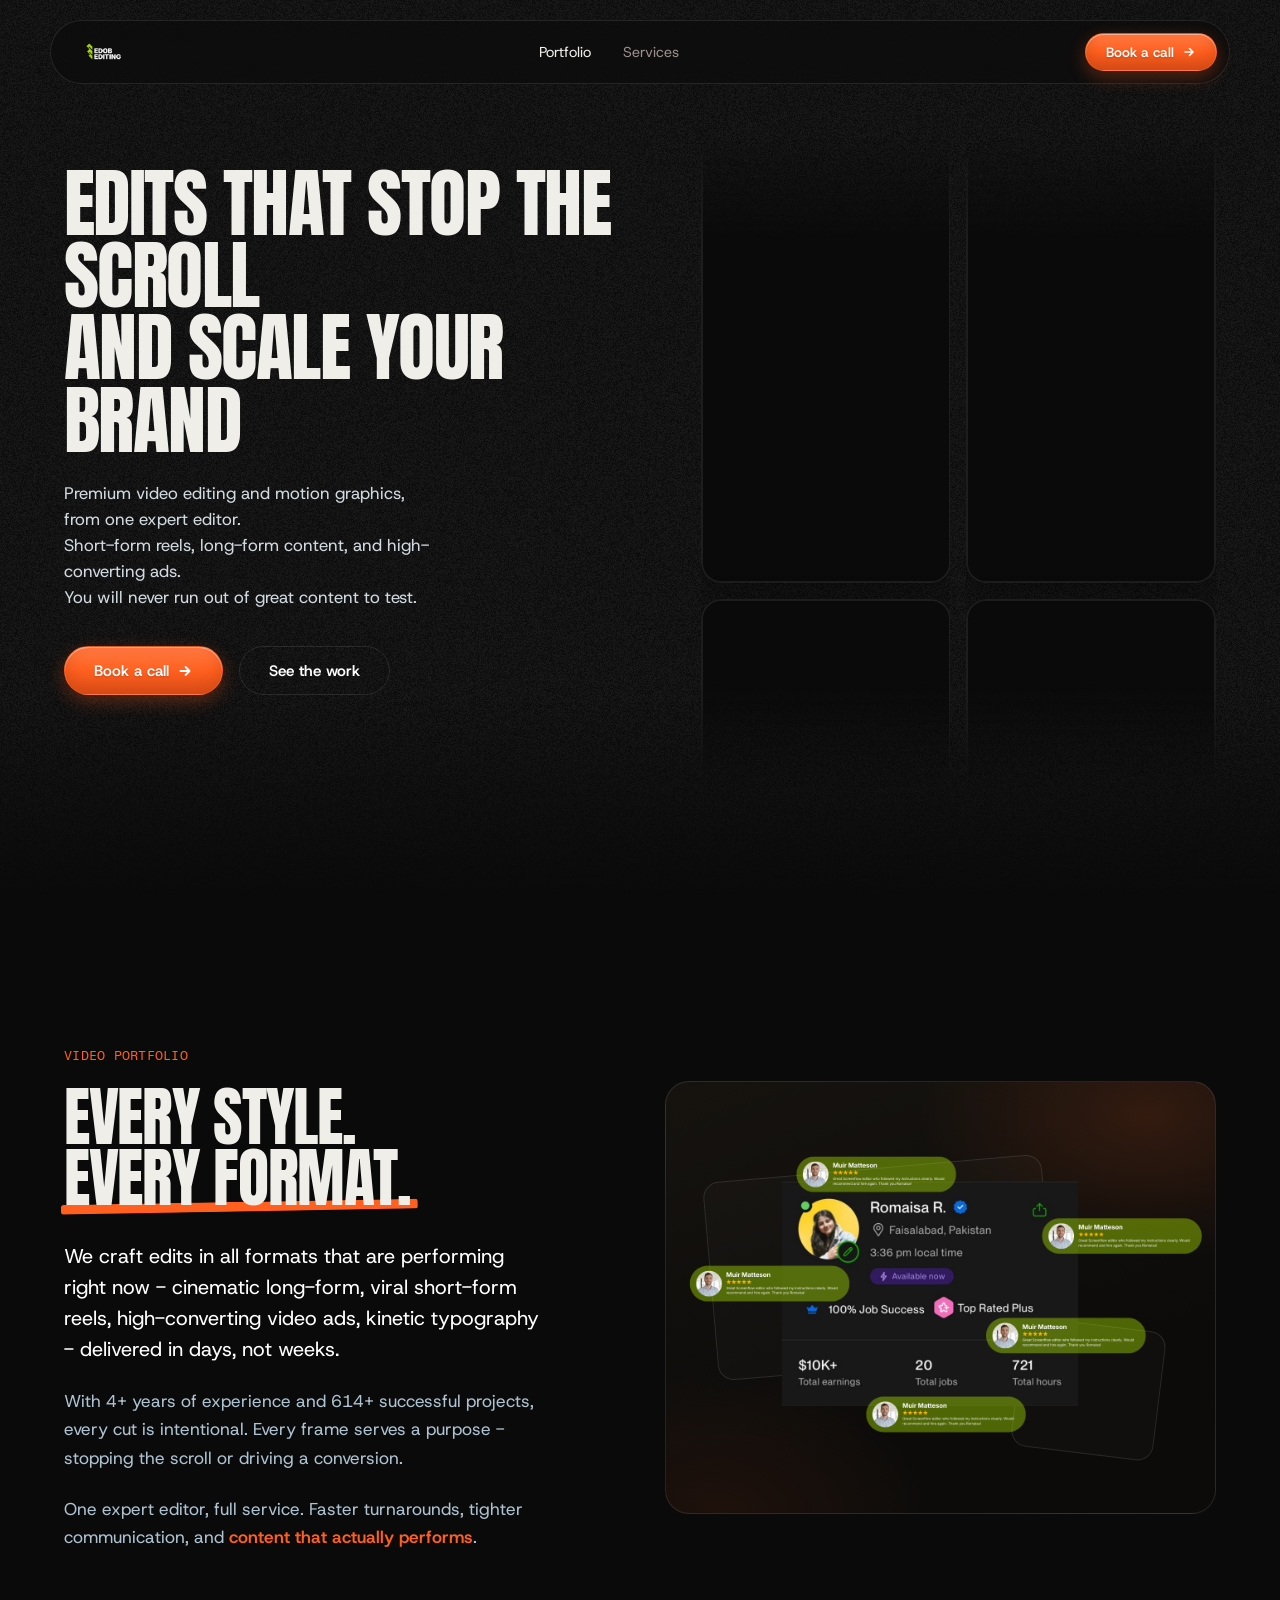
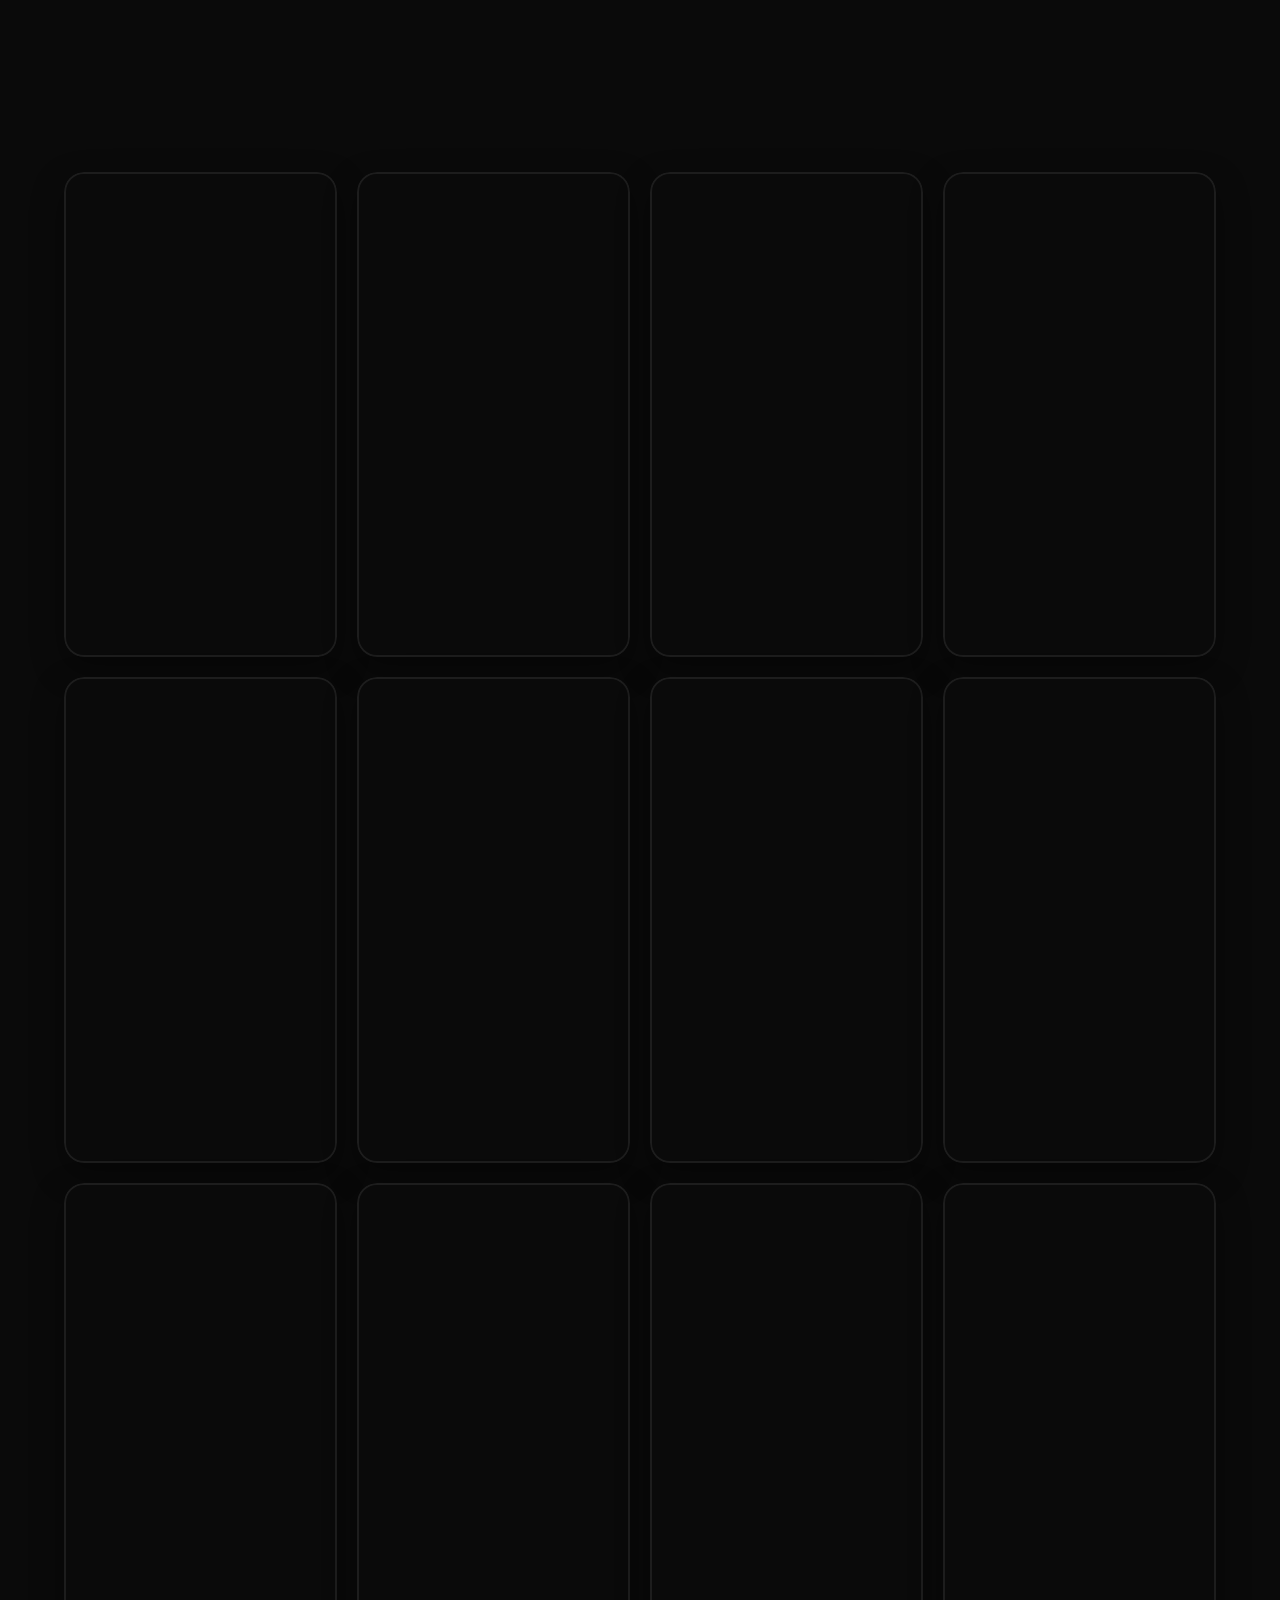
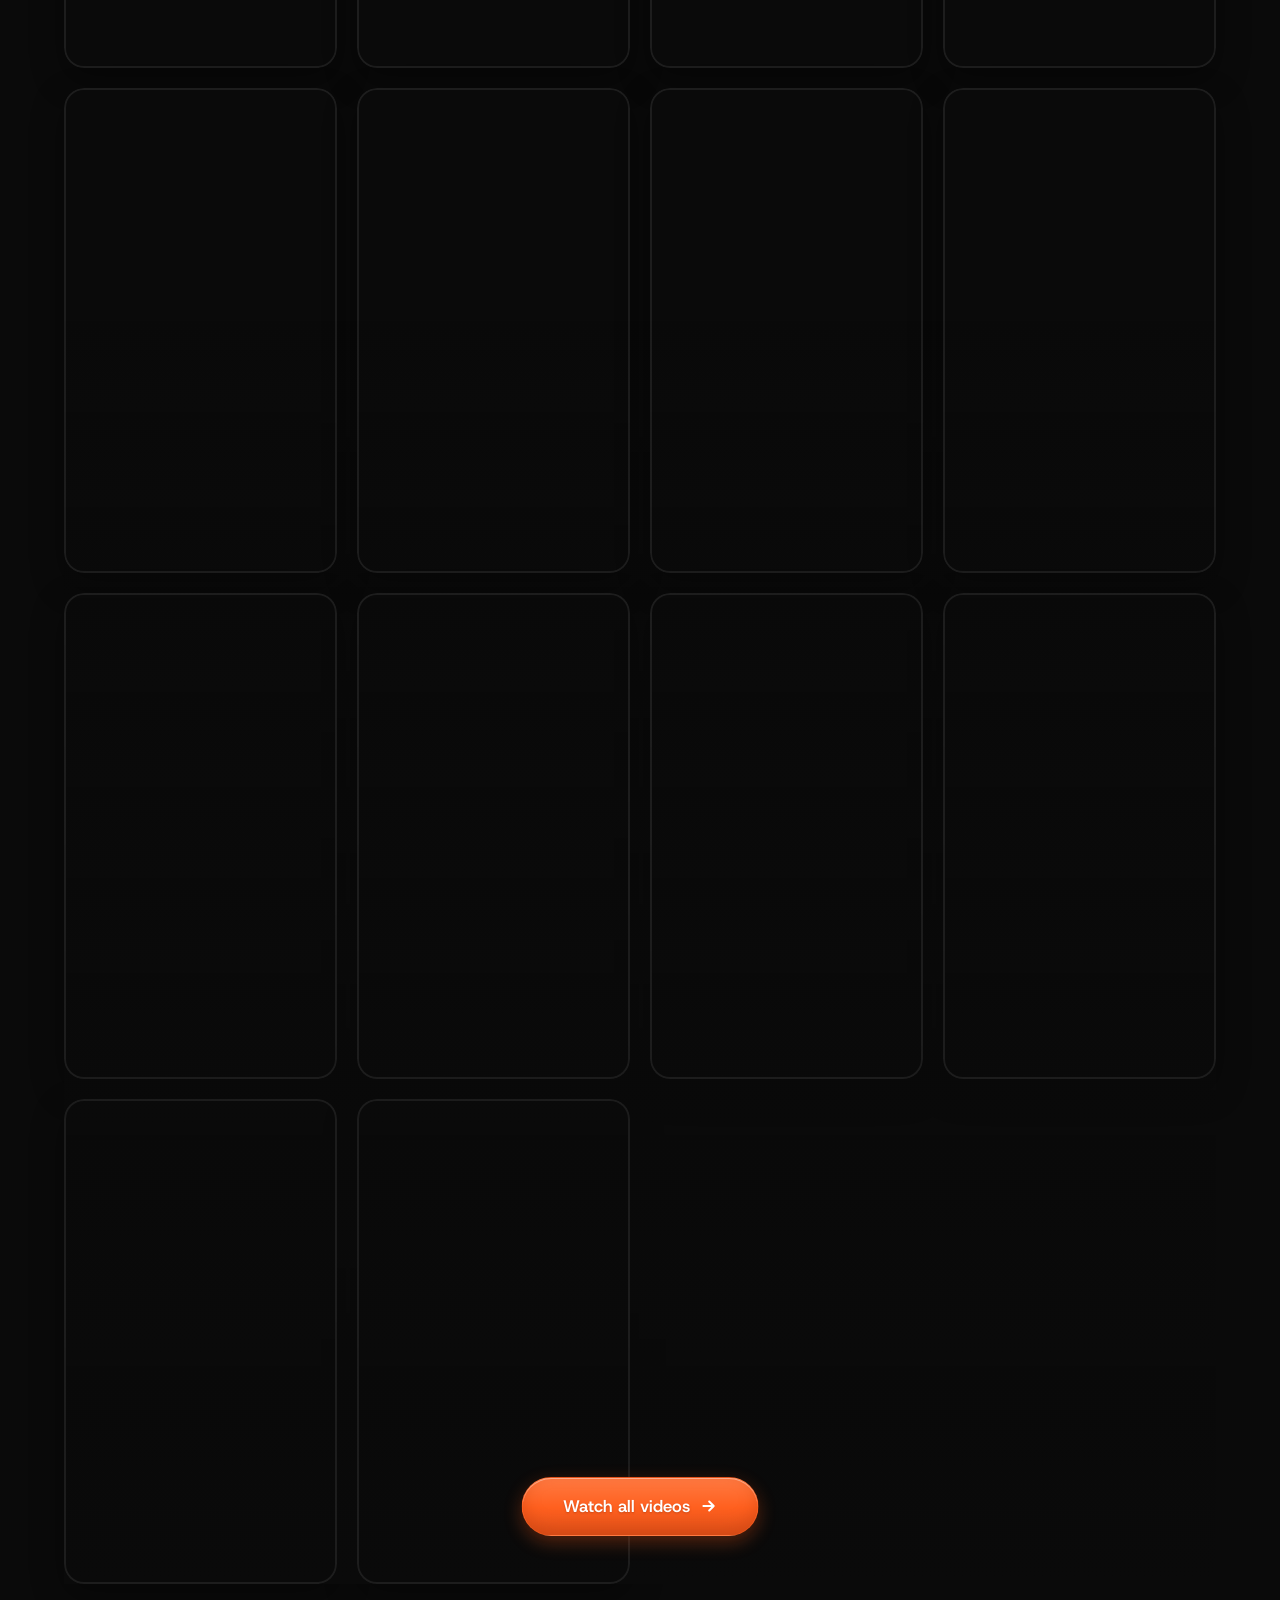
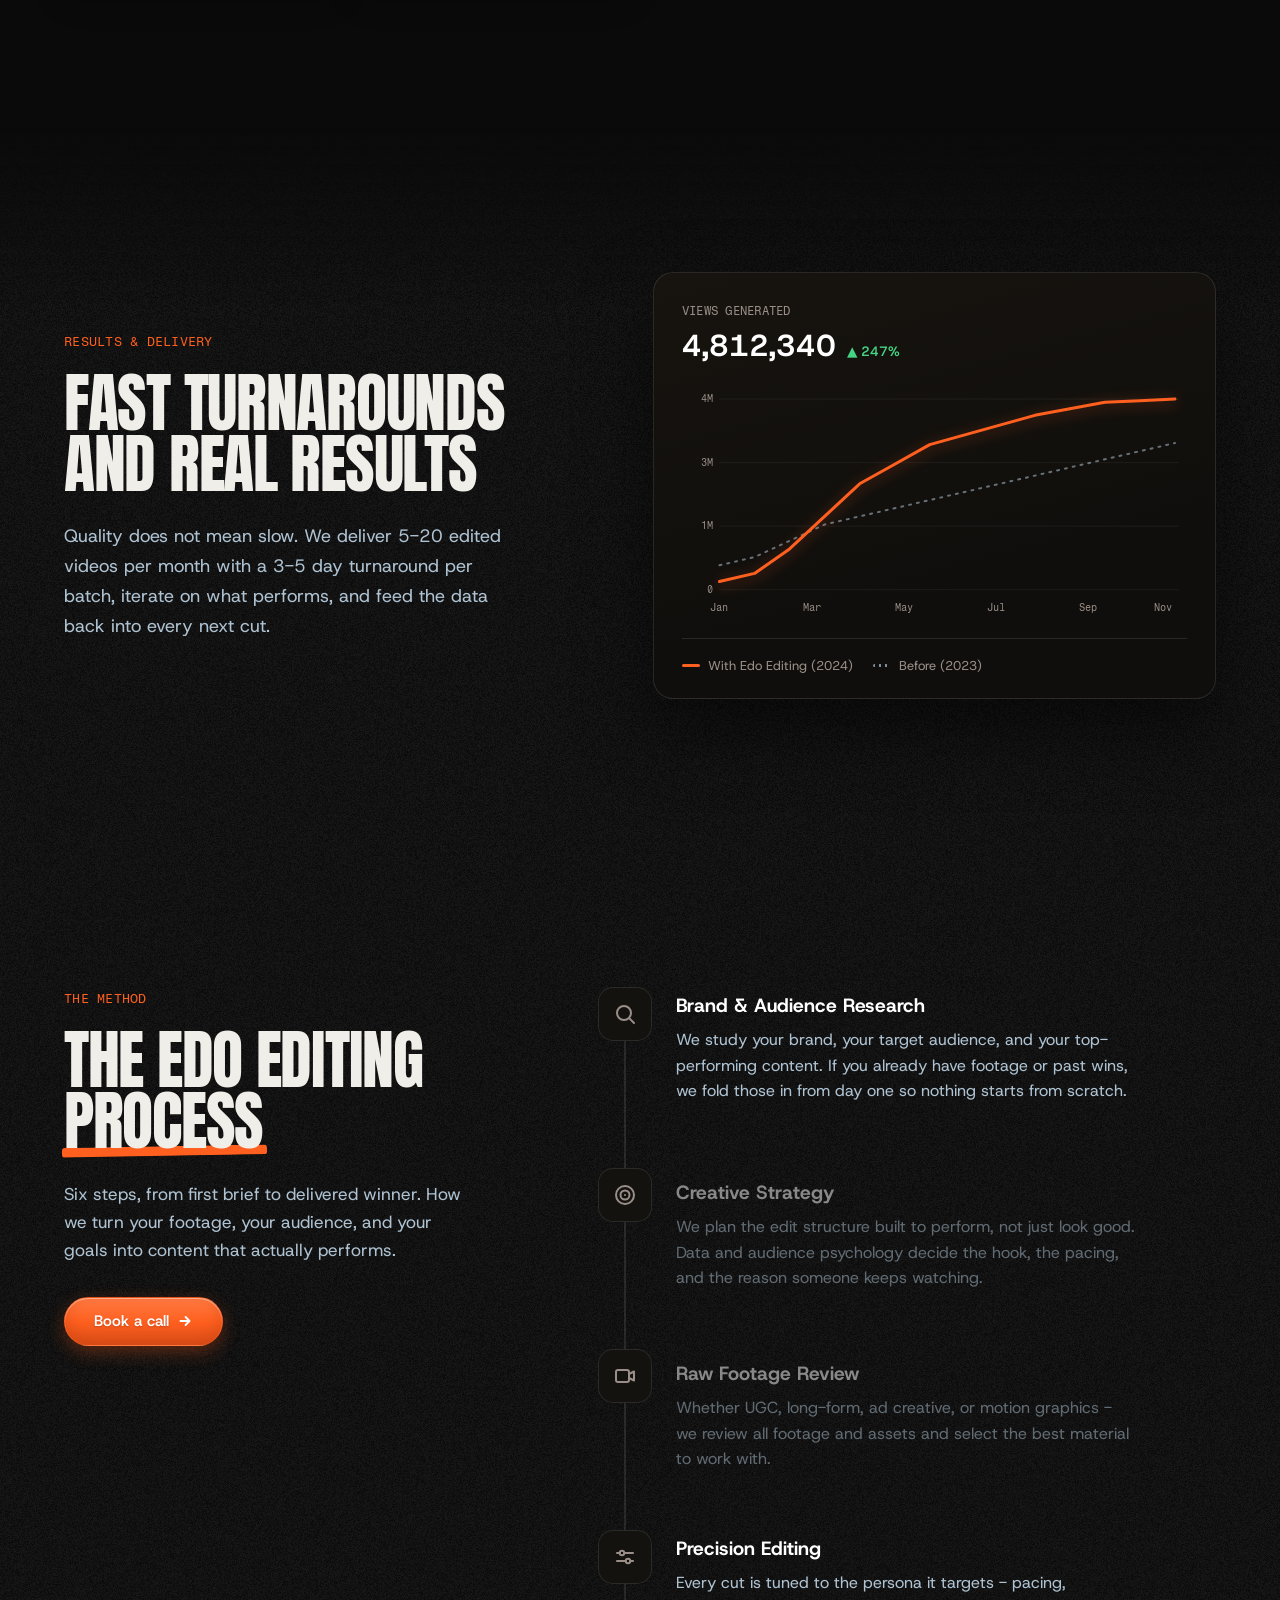
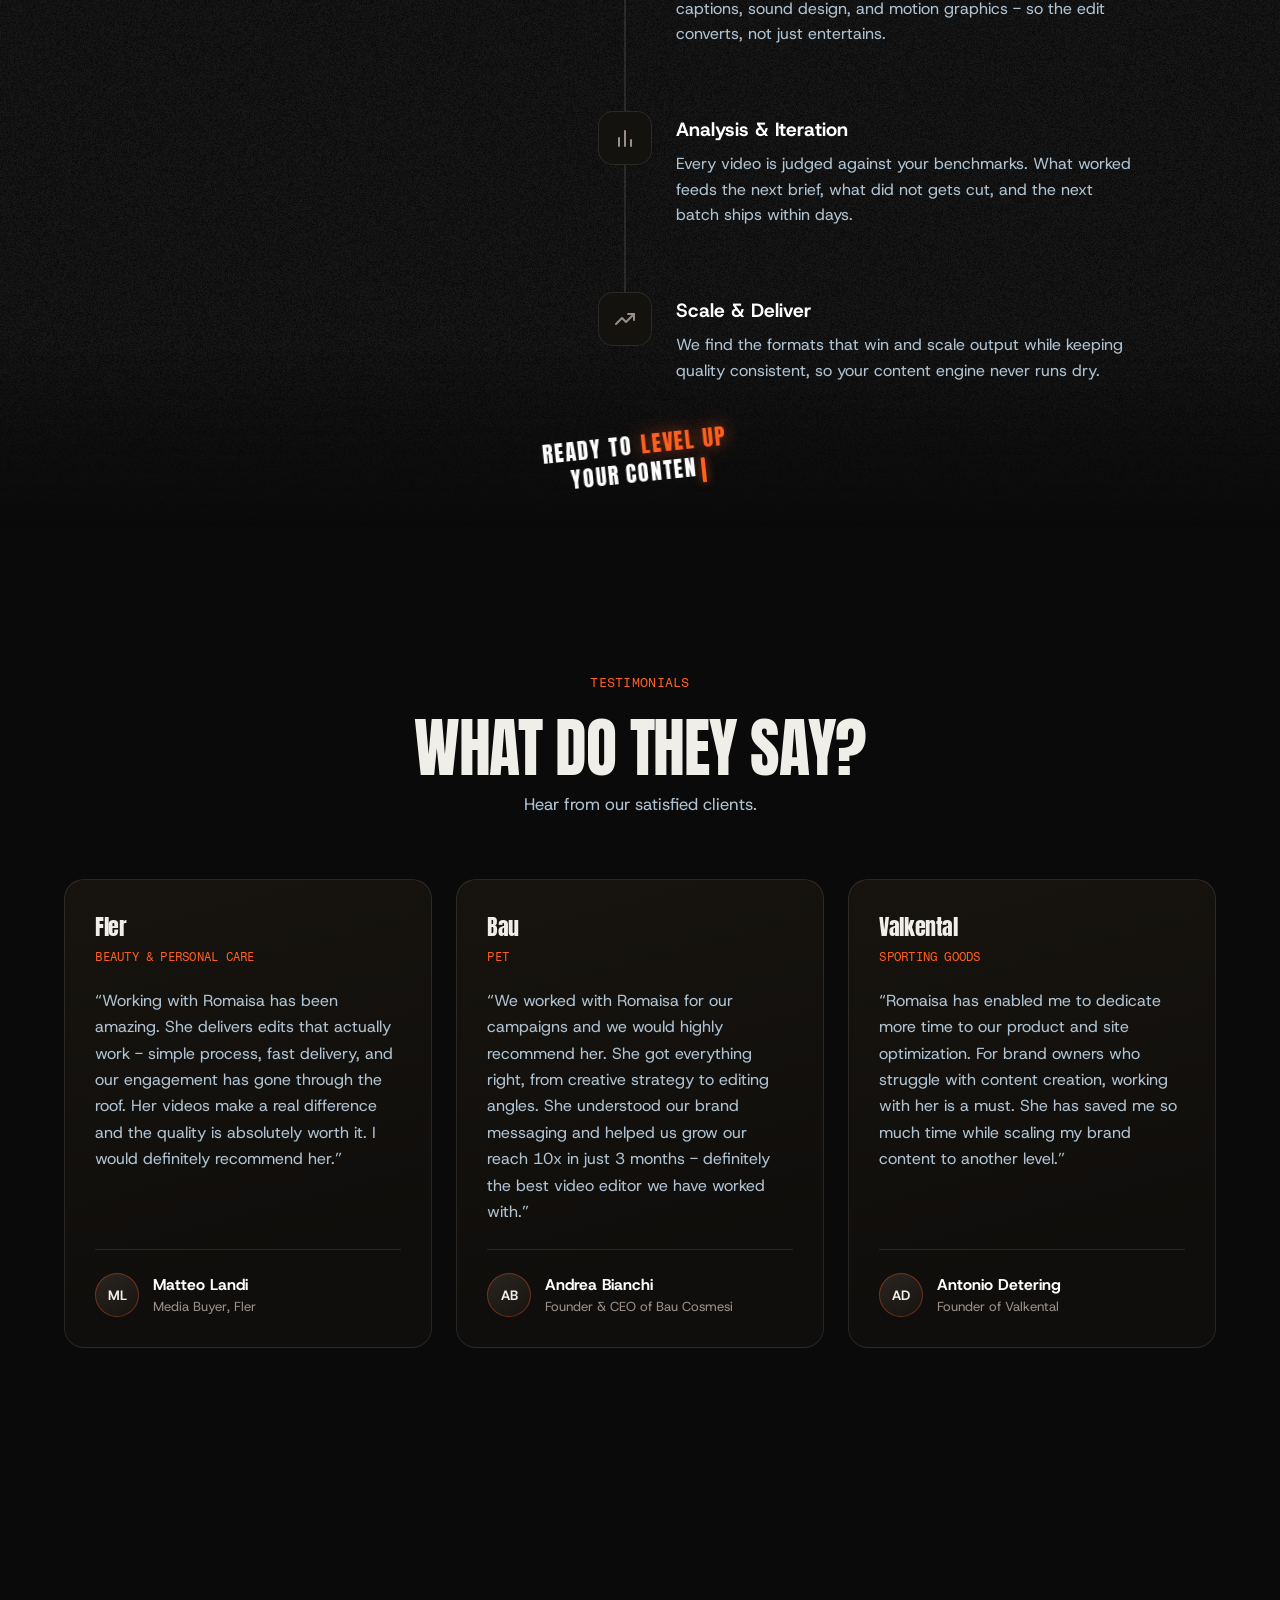
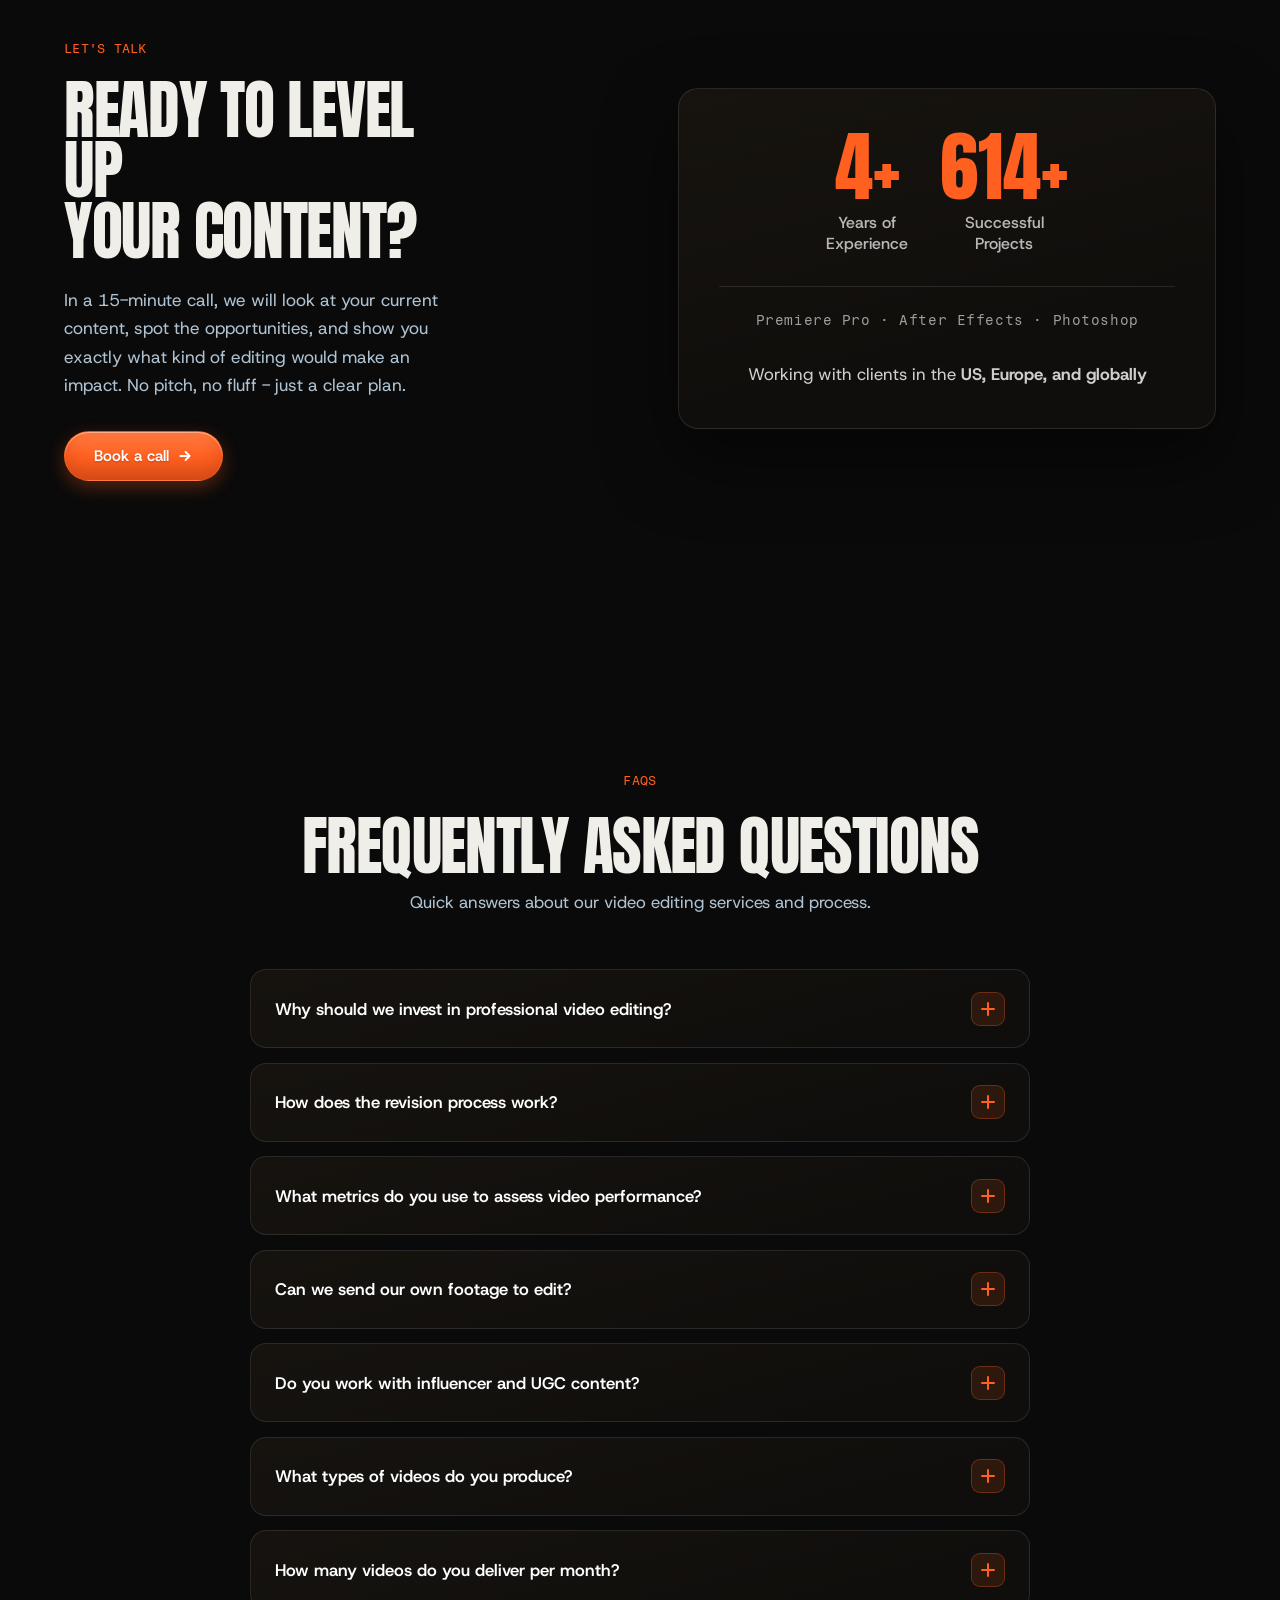
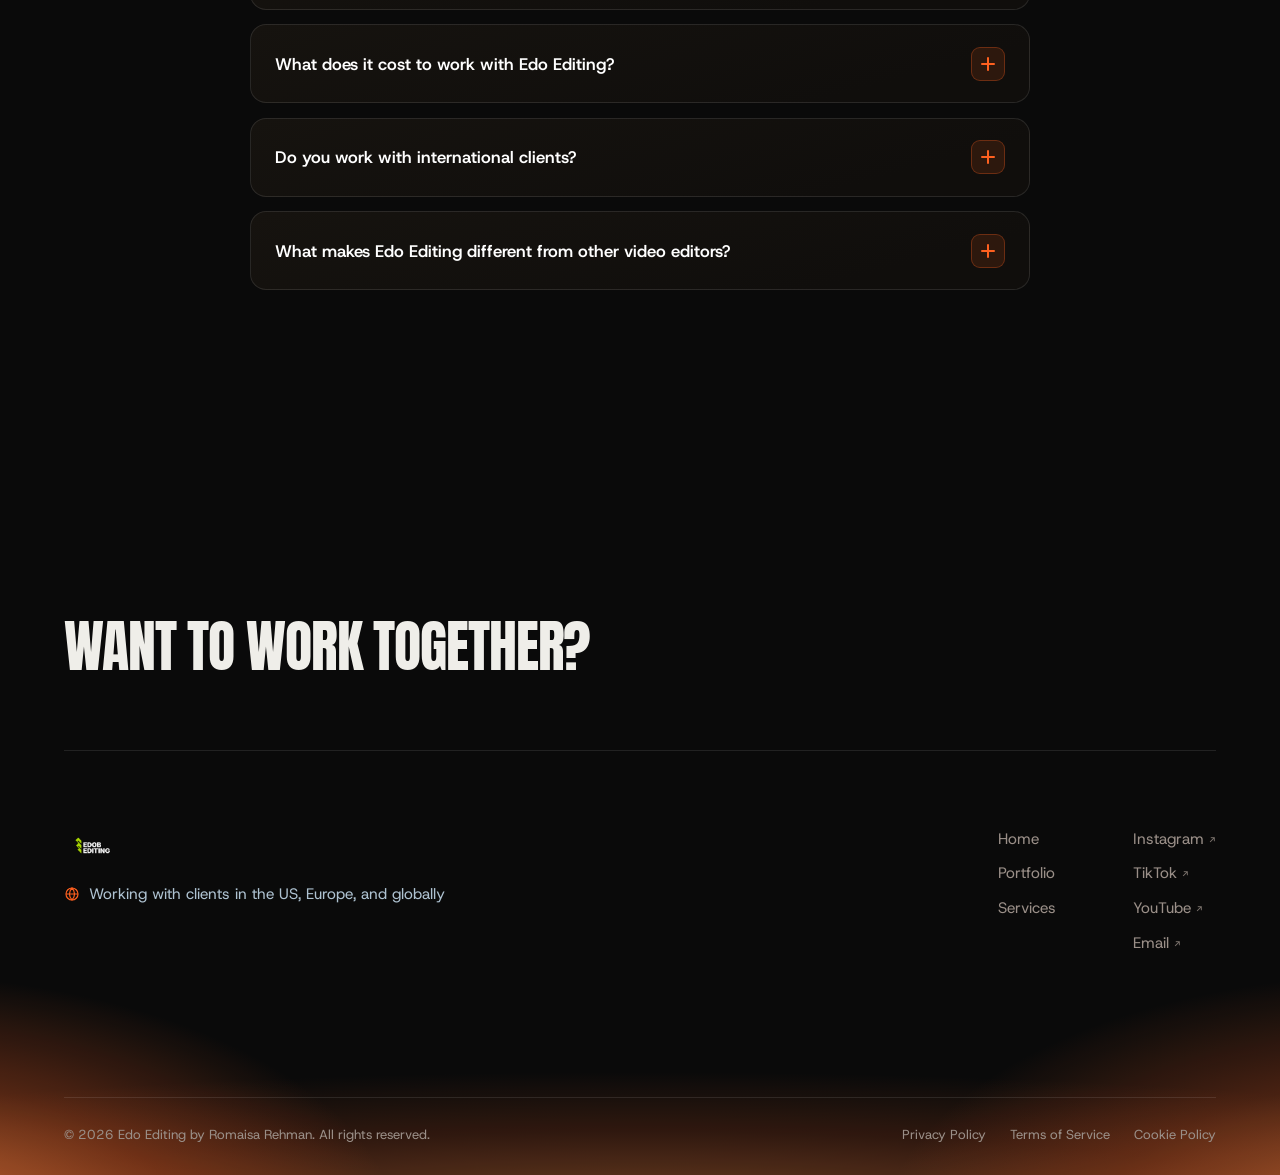
==== index.html @ af0cc386 "Initial commit: Edo Editing portfolio website and assets Add complete portfolio website for Edo Edit" ====
<!doctype html>
<html lang="en">

<head>
  <meta charset="UTF-8" />
  <meta name="viewport" content="width=device-width, initial-scale=1.0" />
  <title>Edo Editing - Video Editing and Motion Graphics by Romaisa Rehman</title>
  <meta name="description"
    content="Premium video editing and motion graphics by Romaisa Rehman. Short-form reels, long-form content, high-converting video ads - fast turnarounds, professional results." />
  <meta property="og:title" content="Edo Editing - Video Editing and Motion Graphics" />
  <meta property="og:description"
    content="Premium video editing and motion graphics. Fast turnarounds, professional results by Romaisa Rehman." />

  <link rel="icon" href="img/favicon.png" type="image/png" />
  <link rel="preconnect" href="https://fonts.googleapis.com" />
  <link rel="preconnect" href="https://fonts.gstatic.com" crossorigin />
  <link
    href="https://fonts.googleapis.com/css2?family=Anton&family=Fragment+Mono&family=Host+Grotesk:wght@300..800&display=swap"
    rel="stylesheet" />

  <script type="module" crossorigin src="assets/main.js"></script>
  <link rel="stylesheet" crossorigin href="assets/style.css" />
</head>

<body>
  <!-- Preloader -->
  <div id="loader" aria-hidden="true">
    <picture>
      <source type="image/webp" srcset="preloader-animation.webp" />
      <img class="loader__video" src="preloader-animation.gif" alt="" aria-hidden="true" />
    </picture>
    <div class="loader__bottom">
      <span class="loader__pct" id="loader-pct">0%</span>
      <div class="loader__bar">
        <div class="loader__bar-fill" id="loader-bar"></div>
      </div>
    </div>
  </div>

  <script>
    (function () {
      var l = document.getElementById("loader"),
        b = document.getElementById("loader-bar"),
        p = document.getElementById("loader-pct");
      if (!l || !b) return;
      document.documentElement.style.overflow = "hidden";
      var t0 = performance.now(),
        DUR = 3967,
        finished = false,
        secondLoop = false,
        ready = { dom: false, load: false, fonts: false },
        shown = 0;

      document.addEventListener("DOMContentLoaded", function () {
        ready.dom = true;
        window.dispatchEvent(new Event("dunk:preload"));
      });
      window.addEventListener("load", function () {
        ready.load = true;
      });
      if (document.fonts && document.fonts.ready) {
        document.fonts.ready.then(function () {
          ready.fonts = true;
        });
      }

      function allReady() {
        return ready.dom && ready.load && ready.fonts;
      }

      function frame(now) {
        if (finished) return;
        var el = now - t0,
          target = !secondLoop
            ? Math.min(el / DUR, 1) * 70
            : 70 + Math.min((el - DUR) / DUR, 1) * 30;
        if (target > shown) shown = target;
        b.style.width = shown + "%";
        p.textContent = Math.round(shown) + "%";
        if (!secondLoop && el >= DUR) {
          if (allReady()) {
            finish();
            return;
          }
          secondLoop = true;
        } else if (secondLoop && el >= DUR * 2) {
          finish();
          return;
        }
        requestAnimationFrame(frame);
      }

      requestAnimationFrame(frame);
      setTimeout(finish, 10000);

      function finish() {
        if (finished) return;
        finished = true;
        b.style.transition = "width .25s ease";
        b.style.width = "100%";
        p.textContent = "100%";
        setTimeout(function () {
          l.classList.add("is-done");
          document.documentElement.style.overflow = "";
          window.__loaderDone = true;
          window.dispatchEvent(new Event("dunk:loader-done"));
          setTimeout(function () {
            l.remove();
          }, 600);
        }, 300);
      }
    })();
  </script>

  <!-- Navigation Header -->
  <header class="nav">
    <a href="#" class="nav__logo" aria-label="Edo Editing">
      <span class="nav__logo-anim" aria-hidden="true"></span>
      <img src="img/edob-logo.png" alt="Edo Editing - Video Editing by Romaisa Rehman" id="logo-fallback" />
    </a>
    <nav class="nav__links">
      <a href="#creative" class="nav__link nav__link--active">Portfolio</a>
      <a href="#testing" class="nav__link">Services</a>
    </nav>
    <a href="#book" class="btn btn--primary btn--sm">
      <span class="btn__label">Book a call</span>
      <svg class="btn__arrow" width="14" height="14" viewBox="0 0 14 14" fill="none" aria-hidden="true">
        <path d="M3 7h8M7.5 3.5 11 7l-3.5 3.5" stroke="currentColor" stroke-width="1.6" stroke-linecap="round"
          stroke-linejoin="round" />
      </svg>
    </a>
  </header>

  <main>
    <!-- Hero Section -->
    <section class="hero" id="hero">
      <div class="hero__content">
        <h1 class="hero__title">
          Edits That Stop the Scroll<br />
          and Scale Your Brand
        </h1>
        <p class="hero__subtitle">
          Premium video editing and motion graphics, from one expert editor.<br />
          Short-form reels, long-form content, and high-converting ads.<br />
          You will never run out of great content to test.
        </p>
        <div class="hero__actions">
          <a href="#book" class="btn btn--primary">
            <span class="btn__label">Book a call</span>
            <svg class="btn__arrow" width="16" height="16" viewBox="0 0 14 14" fill="none" aria-hidden="true">
              <path d="M3 7h8M7.5 3.5 11 7l-3.5 3.5" stroke="currentColor" stroke-width="1.6" stroke-linecap="round"
                stroke-linejoin="round" />
            </svg>
          </a>
          <a href="#reels" class="btn btn--ghost">See the work</a>
        </div>
        <div class="hero__joke" id="hero-joke">
          <svg class="hero__joke-arrow" viewBox="12.5 2 17 39" fill="none" aria-hidden="true">
            <path class="joke-arrow__curve" pathLength="1" d="M26 4C12 12 8 26 27 39" />
            <path class="joke-arrow__head" pathLength="1" d="M16 37.8 27 39 21.9 29.3" />
          </svg>
          <p class="hero__joke-text" id="hero-joke-text" aria-label="yes those are all real edits"></p>
        </div>
      </div>
      <div class="hero__reel" aria-hidden="true">
        <div class="reel-col reel-col--up">
          <div class="reel-track" id="track-up"></div>
        </div>
        <div class="reel-col reel-col--down">
          <div class="reel-track" id="track-down"></div>
        </div>
      </div>
    </section>

    <!-- Portfolio Section -->
    <section class="section stealth" id="creative">
      <div class="stealth__grid">
        <div class="stealth__text">
          <p class="eyebrow">Video Portfolio</p>
          <h2 class="section__title">
            Every style.<br />
            <span class="marker">Every format.</span>
          </h2>
          <div class="stealth__copy">
            <p class="stealth__lead">
              We craft edits in all formats that are performing right now - cinematic long-form,
              viral short-form reels, high-converting video ads, kinetic typography - delivered
              in days, not weeks.
            </p>
            <p>
              With 4+ years of experience and 614+ successful projects, every cut is intentional.
              Every frame serves a purpose - stopping the scroll or driving a conversion.
            </p>
            <p>
              One expert editor, full service. Faster turnarounds, tighter communication, and
              <span class="hl">content that actually performs</span>.
            </p>
          </div>
        </div>
        <div class="stealth__visual">
          <div class="stealth-stage">
            <span class="stealth-stage__ghost stealth-stage__ghost--wide"></span>
            <span class="stealth-stage__ghost stealth-stage__ghost--card"></span>
            <img src="img/hero-profile.png" alt="Romaisa Rehman - Video Editor and Motion Graphics Artist"
              class="stealth__profile-img" />
          </div>
        </div>
      </div>
    </section>

    <!-- Reels Showcase Grid -->
    <section class="section reels-section" id="reels">
      <div class="reels-stage">
        <div class="reels-grid" id="reels-grid"></div>
        <div class="reels-stage__fade"></div>
        <div class="reels-stage__cta">
          <a href="https://www.youtube.com/@edobediting" target="_blank" rel="noopener"
            class="btn btn--primary btn--lg">
            <span class="btn__label">Watch all videos</span>
            <svg class="btn__arrow" width="18" height="18" viewBox="0 0 14 14" fill="none" aria-hidden="true">
              <path d="M3 7h8M7.5 3.5 11 7l-3.5 3.5" stroke="currentColor" stroke-width="1.6" stroke-linecap="round"
                stroke-linejoin="round" />
            </svg>
          </a>
        </div>
      </div>
    </section>

    <!-- Results & Stats Section -->
    <div class="grain-band">
      <div class="grain-band__bg" id="band-bg" aria-hidden="true"></div>
      <section class="cti" id="testing">
        <div class="cti__inner">
          <div class="cti__text">
            <p class="eyebrow">Results &amp; Delivery</p>
            <h2 class="section__title">
              Fast Turnarounds<br />
              and Real Results
            </h2>
            <p class="cti__lead">
              Quality does not mean slow. We deliver 5-20 edited videos per month with a 3-5 day
              turnaround per batch, iterate on what performs, and feed the data back into every next cut.
            </p>
          </div>
          <div class="cti__visual" aria-hidden="true">
            <div class="chart-card">
              <div class="chart-card__head">
                <span class="chart-card__label">Views Generated</span>
                <div class="chart-card__value">
                  <span class="chart-card__amount">4,812,340</span>
                  <span class="chart-card__delta">&#9650; 247%</span>
                </div>
              </div>
              <svg class="chart-card__plot" viewBox="0 0 620 288" preserveAspectRatio="none" role="img">
                <g class="chart-grid">
                  <line x1="46" y1="16" x2="610" y2="16" />
                  <line x1="46" y1="94" x2="610" y2="94" />
                  <line x1="46" y1="172" x2="610" y2="172" />
                  <line x1="46" y1="250" x2="610" y2="250" />
                </g>
                <g class="chart-ylabel">
                  <text x="38" y="20">4M</text>
                  <text x="38" y="98">3M</text>
                  <text x="38" y="176">1M</text>
                  <text x="38" y="254">0</text>
                </g>
                <polyline class="chart-line chart-line--compare"
                  points="46,220 89,210 132,190 175,170 218,160 261,150 304,140 347,130 390,120 433,110 476,100 519,90 562,80 605,70" />
                <polyline class="chart-line chart-line--main"
                  points="46,240 89,230 132,200 175,160 218,120 261,96 304,72 347,60 390,48 433,36 476,28 519,20 562,18 605,16" />
                <g class="chart-xlabel">
                  <text x="46" y="276">Jan</text>
                  <text x="159" y="276">Mar</text>
                  <text x="272" y="276">May</text>
                  <text x="385" y="276">Jul</text>
                  <text x="498" y="276">Sep</text>
                  <text x="590" y="276">Nov</text>
                </g>
              </svg>
              <div class="chart-card__legend">
                <span class="chart-legend">
                  <span class="chart-legend__swatch chart-legend__swatch--main"></span>
                  With Edo Editing (2024)
                </span>
                <span class="chart-legend">
                  <span class="chart-legend__swatch chart-legend__swatch--compare"></span>
                  Before (2023)
                </span>
              </div>
            </div>
          </div>
        </div>
      </section>

      <!-- Method Section -->
      <section class="section method" id="method">
        <div class="method__grid">
          <div class="method__head">
            <p class="eyebrow">The Method</p>
            <h2 class="section__title">
              The Edo Editing<br />
              <span class="marker">Process</span>
            </h2>
            <p class="method__lead">
              Six steps, from first brief to delivered winner. How we turn your footage, your
              audience, and your goals into content that actually performs.
            </p>
            <a href="#book" class="btn btn--primary method__cta">
              <span class="btn__label">Book a call</span>
              <svg class="btn__arrow" width="16" height="16" viewBox="0 0 14 14" fill="none" aria-hidden="true">
                <path d="M3 7h8M7.5 3.5 11 7l-3.5 3.5" stroke="currentColor" stroke-width="1.6" stroke-linecap="round"
                  stroke-linejoin="round" />
              </svg>
            </a>
          </div>
          <ol class="timeline" id="timeline">
            <div class="timeline__track" aria-hidden="true"></div>
            <div class="timeline__progress" id="timeline-progress" aria-hidden="true"></div>

            <li class="tl-step">
              <span class="tl-step__node">
                <svg viewBox="0 0 24 24" fill="none" stroke="currentColor" stroke-width="2" stroke-linecap="round"
                  stroke-linejoin="round">
                  <circle cx="11" cy="11" r="7" />
                  <line x1="21" y1="21" x2="16.65" y2="16.65" />
                </svg>
              </span>
              <div class="tl-step__body">
                <h3 class="tl-step__title">Brand &amp; Audience Research</h3>
                <p class="tl-step__desc">
                  We study your brand, your target audience, and your top-performing content.
                  If you already have footage or past wins, we fold those in from day one so nothing starts from
                  scratch.
                </p>
              </div>
            </li>

            <li class="tl-step">
              <span class="tl-step__node">
                <svg viewBox="0 0 24 24" fill="none" stroke="currentColor" stroke-width="2" stroke-linecap="round"
                  stroke-linejoin="round">
                  <circle cx="12" cy="12" r="9" />
                  <circle cx="12" cy="12" r="4.5" />
                  <circle cx="12" cy="12" r="1" fill="currentColor" stroke="none" />
                </svg>
              </span>
              <div class="tl-step__body">
                <h3 class="tl-step__title">Creative Strategy</h3>
                <p class="tl-step__desc">
                  We plan the edit structure built to perform, not just look good. Data and
                  audience psychology decide the hook, the pacing, and the reason someone keeps watching.
                </p>
              </div>
            </li>

            <li class="tl-step">
              <span class="tl-step__node">
                <svg viewBox="0 0 24 24" fill="none" stroke="currentColor" stroke-width="2" stroke-linecap="round"
                  stroke-linejoin="round">
                  <rect x="3" y="6" width="13" height="12" rx="2" />
                  <path d="M16 10l5-2.5v9L16 14" />
                </svg>
              </span>
              <div class="tl-step__body">
                <h3 class="tl-step__title">Raw Footage Review</h3>
                <p class="tl-step__desc">
                  Whether UGC, long-form, ad creative, or motion graphics - we review all footage
                  and assets and select the best material to work with.
                </p>
              </div>
            </li>

            <li class="tl-step">
              <span class="tl-step__node">
                <svg viewBox="0 0 24 24" fill="none" stroke="currentColor" stroke-width="2" stroke-linecap="round"
                  stroke-linejoin="round">
                  <line x1="4" y1="8" x2="20" y2="8" />
                  <circle cx="9" cy="8" r="2.2" fill="var(--bg-base)" />
                  <line x1="4" y1="16" x2="20" y2="16" />
                  <circle cx="15" cy="16" r="2.2" fill="var(--bg-base)" />
                </svg>
              </span>
              <div class="tl-step__body">
                <h3 class="tl-step__title">Precision Editing</h3>
                <p class="tl-step__desc">
                  Every cut is tuned to the persona it targets - pacing, captions, sound design,
                  and motion graphics - so the edit converts, not just entertains.
                </p>
              </div>
            </li>

            <li class="tl-step">
              <span class="tl-step__node">
                <svg viewBox="0 0 24 24" fill="none" stroke="currentColor" stroke-width="2" stroke-linecap="round"
                  stroke-linejoin="round">
                  <line x1="6" y1="20" x2="6" y2="12" />
                  <line x1="12" y1="20" x2="12" y2="5" />
                  <line x1="18" y1="20" x2="18" y2="14" />
                </svg>
              </span>
              <div class="tl-step__body">
                <h3 class="tl-step__title">Analysis &amp; Iteration</h3>
                <p class="tl-step__desc">
                  Every video is judged against your benchmarks. What worked feeds the next brief,
                  what did not gets cut, and the next batch ships within days.
                </p>
              </div>
            </li>

            <li class="tl-step">
              <span class="tl-step__node">
                <svg viewBox="0 0 24 24" fill="none" stroke="currentColor" stroke-width="2" stroke-linecap="round"
                  stroke-linejoin="round">
                  <polyline points="3 17 9 11 13 15 21 7" />
                  <polyline points="15 7 21 7 21 13" />
                </svg>
              </span>
              <div class="tl-step__body">
                <h3 class="tl-step__title">Scale &amp; Deliver</h3>
                <p class="tl-step__desc">
                  We find the formats that win and scale output while keeping quality consistent,
                  so your content engine never runs dry.
                </p>
              </div>
            </li>
          </ol>
        </div>
        <p class="dunk-line" id="dunk-line" aria-label="Ready to level up your content?"></p>
      </section>
    </div>

    <!-- Testimonials Section -->
    <section class="section testimonials" id="testimonials">
      <div class="testimonials__head">
        <p class="eyebrow eyebrow--center">Testimonials</p>
        <h2 class="section__title">What do they say?</h2>
        <p class="testimonials__sub">Hear from our satisfied clients.</p>
      </div>
      <div class="testimonials__grid">
        <article class="tcard">
          <div class="tcard__top">
            <span class="tcard__brand">Fler</span>
            <span class="tcard__cat">Beauty &amp; Personal Care</span>
          </div>
          <p class="tcard__quote">
            &ldquo;Working with Romaisa has been amazing. She delivers edits that actually work -
            simple process, fast delivery, and our engagement has gone through the roof. Her videos
            make a real difference and the quality is absolutely worth it. I would definitely
            recommend her.&rdquo;
          </p>
          <div class="tcard__author">
            <span class="tcard__avatar">ML</span>
            <div class="tcard__meta">
              <span class="tcard__name">Matteo Landi</span>
              <span class="tcard__role">Media Buyer, Fler</span>
            </div>
          </div>
        </article>

        <article class="tcard">
          <div class="tcard__top">
            <span class="tcard__brand">Bau</span>
            <span class="tcard__cat">Pet</span>
          </div>
          <p class="tcard__quote">
            &ldquo;We worked with Romaisa for our campaigns and we would highly recommend her. She
            got everything right, from creative strategy to editing angles. She understood our brand
            messaging and helped us grow our reach 10x in just 3 months - definitely the best video
            editor we have worked with.&rdquo;
          </p>
          <div class="tcard__author">
            <span class="tcard__avatar">AB</span>
            <div class="tcard__meta">
              <span class="tcard__name">Andrea Bianchi</span>
              <span class="tcard__role">Founder &amp; CEO of Bau Cosmesi</span>
            </div>
          </div>
        </article>

        <article class="tcard">
          <div class="tcard__top">
            <span class="tcard__brand">Valkental</span>
            <span class="tcard__cat">Sporting Goods</span>
          </div>
          <p class="tcard__quote">
            &ldquo;Romaisa has enabled me to dedicate more time to our product and site optimization.
            For brand owners who struggle with content creation, working with her is a must. She has
            saved me so much time while scaling my brand content to another level.&rdquo;
          </p>
          <div class="tcard__author">
            <span class="tcard__avatar">AD</span>
            <div class="tcard__meta">
              <span class="tcard__name">Antonio Detering</span>
              <span class="tcard__role">Founder of Valkental</span>
            </div>
          </div>
        </article>
      </div>
    </section>

    <!-- Booking / CTA Section -->
    <section class="section booking" id="book">
      <div class="booking__grid">
        <div class="booking__text">
          <p class="eyebrow">Let's talk</p>
          <h2 class="section__title">
            Ready to level up<br />
            your content?
          </h2>
          <p class="booking__lead">
            In a 15-minute call, we will look at your current content, spot the opportunities, and
            show you exactly what kind of editing would make an impact. No pitch, no fluff - just a
            clear plan.
          </p>
          <a href="mailto:romaisa@edobediting.com" class="btn btn--primary booking__cta">
            <span class="btn__label">Book a call</span>
            <svg class="btn__arrow" width="16" height="16" viewBox="0 0 14 14" fill="none" aria-hidden="true">
              <path d="M3 7h8M7.5 3.5 11 7l-3.5 3.5" stroke="currentColor" stroke-width="1.6" stroke-linecap="round"
                stroke-linejoin="round" />
            </svg>
          </a>
        </div>
        <div class="booking__visual">
          <div class="chart-card booking__stats-card">
            <div class="booking__stats-row">
              <div class="booking__stat-item">
                <div class="booking__stat-num">4+</div>
                <div class="booking__stat-lbl">Years of<br />Experience</div>
              </div>
              <div class="booking__stat-item">
                <div class="booking__stat-num">614+</div>
                <div class="booking__stat-lbl">Successful<br />Projects</div>
              </div>
            </div>
            <div class="booking__stats-tools">
              <div class="booking__stats-tools-text">
                Premiere Pro &middot; After Effects &middot; Photoshop
              </div>
            </div>
            <div class="booking__stats-geo">
              <div class="booking__stats-geo-text">
                Working with clients in the <strong>US, Europe, and globally</strong>
              </div>
            </div>
          </div>
        </div>
      </div>
    </section>

    <!-- FAQs Section -->
    <section class="section faqs" id="faqs">
      <div class="faqs__head">
        <p class="eyebrow eyebrow--center">FAQs</p>
        <h2 class="section__title">Frequently asked questions</h2>
        <p class="testimonials__sub">Quick answers about our video editing services and process.</p>
      </div>
      <div class="faqs__list">
        <div class="faq">
          <button class="faq__q" aria-expanded="false">
            <span class="faq__q-text">Why should we invest in professional video editing?</span>
            <span class="faq__icon" aria-hidden="true">
              <svg width="16" height="16" viewBox="0 0 16 16" fill="none" stroke="currentColor" stroke-width="2"
                stroke-linecap="round">
                <line x1="8" y1="2" x2="8" y2="14" />
                <line x1="2" y1="8" x2="14" y2="8" />
              </svg>
            </span>
          </button>
          <div class="faq__a-wrap">
            <div class="faq__a">
              <p>
                Editing is the biggest lever in content performance today. The hook, pacing, and
                structure of your video decides whether someone watches 3 seconds or 3 minutes.
                Professional editing keeps your retention rates high and CPAs down.
              </p>
            </div>
          </div>
        </div>

        <div class="faq">
          <button class="faq__q" aria-expanded="false">
            <span class="faq__q-text">How does the revision process work?</span>
            <span class="faq__icon" aria-hidden="true">
              <svg width="16" height="16" viewBox="0 0 16 16" fill="none" stroke="currentColor" stroke-width="2"
                stroke-linecap="round">
                <line x1="8" y1="2" x2="8" y2="14" />
                <line x1="2" y1="8" x2="14" y2="8" />
              </svg>
            </span>
          </button>
          <div class="faq__a-wrap">
            <div class="faq__a">
              <p>
                Revisions are built into every delivery. You review and give feedback at each
                milestone, and we iterate fast so nothing ships without your sign-off.
              </p>
            </div>
          </div>
        </div>

        <div class="faq">
          <button class="faq__q" aria-expanded="false">
            <span class="faq__q-text">What metrics do you use to assess video performance?</span>
            <span class="faq__icon" aria-hidden="true">
              <svg width="16" height="16" viewBox="0 0 16 16" fill="none" stroke="currentColor" stroke-width="2"
                stroke-linecap="round">
                <line x1="8" y1="2" x2="8" y2="14" />
                <line x1="2" y1="8" x2="14" y2="8" />
              </svg>
            </span>
          </button>
          <div class="faq__a-wrap">
            <div class="faq__a">
              <p>
                We track what matters for growth: watch time, hook rate, retention curve,
                click-through rate, and engagement rate by video type. Each video is judged against
                your custom benchmarks, not vanity numbers.
              </p>
            </div>
          </div>
        </div>

        <div class="faq">
          <button class="faq__q" aria-expanded="false">
            <span class="faq__q-text">Can we send our own footage to edit?</span>
            <span class="faq__icon" aria-hidden="true">
              <svg width="16" height="16" viewBox="0 0 16 16" fill="none" stroke="currentColor" stroke-width="2"
                stroke-linecap="round">
                <line x1="8" y1="2" x2="8" y2="14" />
                <line x1="2" y1="8" x2="14" y2="8" />
              </svg>
            </span>
          </button>
          <div class="faq__a-wrap">
            <div class="faq__a">
              <p>
                Absolutely. If you have raw footage, UGC clips, or recorded content, we will edit it
                alongside our own research-backed creative direction for the best result.
              </p>
            </div>
          </div>
        </div>

        <div class="faq">
          <button class="faq__q" aria-expanded="false">
            <span class="faq__q-text">Do you work with influencer and UGC content?</span>
            <span class="faq__icon" aria-hidden="true">
              <svg width="16" height="16" viewBox="0 0 16 16" fill="none" stroke="currentColor" stroke-width="2"
                stroke-linecap="round">
                <line x1="8" y1="2" x2="8" y2="14" />
                <line x1="2" y1="8" x2="14" y2="8" />
              </svg>
            </span>
          </button>
          <div class="faq__a-wrap">
            <div class="faq__a">
              <p>
                Yes. We edit UGC and influencer content for paid-social pipelines, optimizing raw
                footage into high-converting ad creatives that retain the authentic feel audiences trust.
              </p>
            </div>
          </div>
        </div>

        <div class="faq">
          <button class="faq__q" aria-expanded="false">
            <span class="faq__q-text">What types of videos do you produce?</span>
            <span class="faq__icon" aria-hidden="true">
              <svg width="16" height="16" viewBox="0 0 16 16" fill="none" stroke="currentColor" stroke-width="2"
                stroke-linecap="round">
                <line x1="8" y1="2" x2="8" y2="14" />
                <line x1="2" y1="8" x2="14" y2="8" />
              </svg>
            </span>
          </button>
          <div class="faq__a-wrap">
            <div class="faq__a">
              <p>
                Short-form reels (Instagram, TikTok, YouTube Shorts), long-form YouTube content, video
                ads, kinetic typography animations, and motion graphics. Every format handled in-house
                with Premiere Pro, After Effects, and Photoshop.
              </p>
            </div>
          </div>
        </div>

        <div class="faq">
          <button class="faq__q" aria-expanded="false">
            <span class="faq__q-text">How many videos do you deliver per month?</span>
            <span class="faq__icon" aria-hidden="true">
              <svg width="16" height="16" viewBox="0 0 16 16" fill="none" stroke="currentColor" stroke-width="2"
                stroke-linecap="round">
                <line x1="8" y1="2" x2="8" y2="14" />
                <line x1="2" y1="8" x2="14" y2="8" />
              </svg>
            </span>
          </button>
          <div class="faq__a-wrap">
            <div class="faq__a">
              <p>
                Depending on your plan, between 5 and 20+ videos per month, with a 3-5 day turnaround
                on each batch. Volume does not compromise quality.
              </p>
            </div>
          </div>
        </div>

        <div class="faq">
          <button class="faq__q" aria-expanded="false">
            <span class="faq__q-text">What does it cost to work with Edo Editing?</span>
            <span class="faq__icon" aria-hidden="true">
              <svg width="16" height="16" viewBox="0 0 16 16" fill="none" stroke="currentColor" stroke-width="2"
                stroke-linecap="round">
                <line x1="8" y1="2" x2="8" y2="14" />
                <line x1="2" y1="8" x2="14" y2="8" />
              </svg>
            </span>
          </button>
          <div class="faq__a-wrap">
            <div class="faq__a">
              <p>
                Plans vary based on volume, format mix, and turnaround speed. Book a call and we
                will build a package that fits your content needs and budget.
              </p>
            </div>
          </div>
        </div>

        <div class="faq">
          <button class="faq__q" aria-expanded="false">
            <span class="faq__q-text">Do you work with international clients?</span>
            <span class="faq__icon" aria-hidden="true">
              <svg width="16" height="16" viewBox="0 0 16 16" fill="none" stroke="currentColor" stroke-width="2"
                stroke-linecap="round">
                <line x1="8" y1="2" x2="8" y2="14" />
                <line x1="2" y1="8" x2="14" y2="8" />
              </svg>
            </span>
          </button>
          <div class="faq__a-wrap">
            <div class="faq__a">
              <p>
                Yes. We work with clients in the US, Europe, and globally. Our research process is
                always on top of the formats performing in your specific market.
              </p>
            </div>
          </div>
        </div>

        <div class="faq">
          <button class="faq__q" aria-expanded="false">
            <span class="faq__q-text">What makes Edo Editing different from other video editors?</span>
            <span class="faq__icon" aria-hidden="true">
              <svg width="16" height="16" viewBox="0 0 16 16" fill="none" stroke="currentColor" stroke-width="2"
                stroke-linecap="round">
                <line x1="8" y1="2" x2="8" y2="14" />
                <line x1="2" y1="8" x2="14" y2="8" />
              </svg>
            </span>
          </button>
          <div class="faq__a-wrap">
            <div class="faq__a">
              <p>
                Most editors just cut footage. We study your audience, craft a creative strategy, edit
                with intent, and analyse performance data to improve every batch. With 4+ years and
                614+ projects, the results speak for themselves.
              </p>
            </div>
          </div>
        </div>
      </div>
    </section>
  </main>

  <!-- Footer -->
  <footer class="footer" id="footer">
    <div class="footer__glow" aria-hidden="true"></div>
    <div class="footer__inner">
      <div class="footer__cta">
        <h2 class="footer__cta-title">Want to work together?</h2>
      </div>
      <div class="footer__top">
        <div class="footer__brand">
          <img class="footer__logo" src="img/edob-logo.png" alt="Edo Editing" />
          <p class="footer__meta">
            <span class="footer__globe" aria-hidden="true">
              <svg width="16" height="16" viewBox="0 0 24 24" fill="none" stroke="currentColor" stroke-width="1.8">
                <circle cx="12" cy="12" r="9" />
                <path d="M3 12h18M12 3c2.5 2.5 3.8 5.7 3.8 9s-1.3 6.5-3.8 9c-2.5-2.5-3.8-5.7-3.8-9s1.3-6.5 3.8-9Z" />
              </svg>
            </span>
            Working with clients in the US, Europe, and globally
          </p>
        </div>
        <nav class="footer__nav" aria-label="Footer">
          <ul class="footer__col">
            <li><a href="#">Home</a></li>
            <li><a href="#creative">Portfolio</a></li>
            <li><a href="#testing">Services</a></li>
          </ul>
          <ul class="footer__col">
            <li>
              <a href="https://www.instagram.com/edobediting" target="_blank" rel="noopener" class="footer__ext">
                Instagram <span aria-hidden="true">&#x2197;</span>
              </a>
            </li>
            <li>
              <a href="https://www.tiktok.com/@edobediting" target="_blank" rel="noopener" class="footer__ext">
                TikTok <span aria-hidden="true">&#x2197;</span>
              </a>
            </li>
            <li>
              <a href="https://www.youtube.com/@edobediting" target="_blank" rel="noopener" class="footer__ext">
                YouTube <span aria-hidden="true">&#x2197;</span>
              </a>
            </li>
            <li>
              <a href="mailto:romaisa@edobediting.com" class="footer__ext">
                Email <span aria-hidden="true">&#x2197;</span>
              </a>
            </li>
          </ul>
        </nav>
      </div>
      <div class="footer__bottom">
        <span>&copy; 2026 Edo Editing by Romaisa Rehman. All rights reserved.</span>
        <div class="footer__legal">
          <a href="#">Privacy Policy</a>
          <a href="#">Terms of Service</a>
          <a href="#">Cookie Policy</a>
        </div>
      </div>
    </div>
  </footer>

  <script>
    (function () {
      var DELAY = 6000,
        DRAW = 600,
        TEXT = "(yes, those are all real edits)",
        box = document.getElementById("hero-joke"),
        out = document.getElementById("hero-joke-text");
      if (!box || !out) return;
      var reduce = window.matchMedia("(prefers-reduced-motion: reduce)").matches;

      function type() {
        var caret = document.createElement("span");
        caret.className = "dunk-caret";
        out.appendChild(caret);
        var i = 0;
        (function step() {
          if (i >= TEXT.length) {
            setTimeout(function () {
              caret.remove();
            }, 900);
            return;
          }
          var ch = document.createElement("span");
          ch.className = "dunk-char";
          ch.textContent = TEXT[i];
          out.insertBefore(ch, caret);
          i += 1;
          setTimeout(step, TEXT[i - 1] === " " ? 20 : 30 + Math.random() * 25);
        })();
      }

      function play() {
        box.classList.add("is-on");
        if (reduce) {
          out.textContent = TEXT;
          return;
        }
        setTimeout(type, DRAW);
      }

      function playWhenVisible() {
        var hero = document.getElementById("hero");
        if (!hero || !("IntersectionObserver" in window)) {
          play();
          return;
        }
        var io = new IntersectionObserver(
          function (es) {
            if (
              es.some(function (e) {
                return e.isIntersecting;
              })
            ) {
              io.disconnect();
              play();
            }
          },
          { threshold: 0.25 }
        );
        io.observe(hero);
      }

      function start() {
        setTimeout(playWhenVisible, DELAY);
      }

      if (window.__loaderDone || !document.getElementById("loader")) start();
      else window.addEventListener("dunk:loader-done", start, { once: true });
    })();
  </script>
</body>

</html>
---- assets/style.css ----
:root{--blue-500: #0048f9;--blue-400: #0068fa;--blue-450: #2d64f5;--blue-700: #004ab3;--blue-50: #e5f4ff;--slate-300: #aec2d1;--slate-350: #b3c2cb;--slate-200: #d1dae0;--black: #000000;--ink-950: #0a0a0a;--ink-900: #121212;--ink-blue: #161b24;--ink-warm: #272625;--white: #ffffff;--paper: #fffffa;--gray-200: #e3e3e3;--gray-150: #e6e6e6;--gray-300: #d9d9d9;--gray-350: #d0d0d0;--gray-400: #bfbfbf;--gray-600: #757575;--green-deep: #213731;--orange-500: #ff601f;--orange-400: #ff7a42;--orange-600: #e2521a;--cream: #efeee9;--overlay-white-10: rgba(255, 255, 255, .1);--orange-glow-strong: rgba(255, 96, 31, .55);--orange-glow-soft: rgba(255, 96, 31, .22)}:root{--surface-muted: var(--slate-200);--text-muted: var(--slate-350)}@media (prefers-color-scheme: dark){:root{--surface-muted: var(--gray-150);--text-muted: var(--gray-400)}}:root{--font-display: "Humane Variable", "Anton", sans-serif;--font-display-alt: "Anton", Impact, sans-serif;--font-sans: "Host Grotesk Variable", "Host Grotesk", "Inter", system-ui, sans-serif;--font-mono: "Fragment Mono", "Roboto Mono", ui-monospace, monospace;--tracking-tight: -.02em;--tracking-normal: 0em;--tracking-wide: .02em}:root{--bg-base: var(--ink-950);--bg-flood: var(--blue-500);--bg-card: var(--ink-950);--bg-chip: #1a1a1a;--accent: var(--orange-500);--accent-hover: var(--orange-400);--text-display: var(--cream);--text-body: var(--white);--text-muted-fg: #9a8f88;--text-link: var(--orange-500);--text-on-flood: var(--cream);--border-subtle: var(--overlay-white-10);--btn-bg: var(--orange-500);--btn-fg: var(--ink-950)}.glow-bottom{background:radial-gradient(120% 80% at 50% 120%,var(--orange-glow-strong) 0%,transparent 60%),var(--bg-base)}.glow-corner{background:radial-gradient(70% 55% at -5% 105%,var(--orange-glow-strong) 0%,transparent 55%),radial-gradient(90% 70% at 0% 100%,var(--orange-glow-soft) 0%,transparent 60%),var(--bg-base)}*,*:before,*:after{box-sizing:border-box}html,body{margin:0;padding:0}body{background:var(--bg-base);color:var(--text-body);font-family:var(--font-sans);font-optical-sizing:auto;-webkit-font-smoothing:antialiased;overflow-x:hidden}a{color:inherit;text-decoration:none}img{max-width:100%;display:block}.btn{display:inline-flex;align-items:center;justify-content:center;gap:.55em;padding:.9em 1.9em;border-radius:999px;font-family:var(--font-sans);font-weight:600;font-size:.95rem;letter-spacing:var(--tracking-normal);border:1px solid transparent;cursor:pointer;transition:transform .25s cubic-bezier(.22,1,.36,1),box-shadow .25s ease,border-color .2s ease,color .2s ease;white-space:nowrap}.btn__arrow{transition:transform .28s cubic-bezier(.22,1,.36,1)}.btn--primary{position:relative;overflow:hidden;color:#fff;text-shadow:0 1px 2px rgba(120,35,5,.35);background:linear-gradient(180deg,var(--orange-400) 0%,var(--orange-500) 52%,var(--orange-600) 100%);box-shadow:0 1px #fff6 inset,0 -7px 16px #b4370c59 inset,0 6px 18px #ff601f52,0 2px 5px #00000059}.btn--primary:before{content:"";position:absolute;bottom:0;left:0;height:2px;width:38px;border-radius:2px;background:linear-gradient(90deg,transparent 0%,rgba(255,255,255,.95) 50%,transparent 100%);opacity:0;pointer-events:none}.btn--primary:after{content:"";position:absolute;right:0;bottom:0;width:46px;height:46px;background:radial-gradient(circle at bottom right,rgba(255,255,255,.85) 0%,rgba(255,190,140,.45) 35%,transparent 70%);opacity:0;transition:opacity .35s ease;pointer-events:none}.btn--primary:hover{transform:translateY(-2px);box-shadow:0 1px #ffffff80 inset,0 -7px 16px #b4370c66 inset,0 12px 30px #ff601f80,0 3px 8px #0006}.btn--primary:hover:before{animation:btn-edge-shine .55s cubic-bezier(.4,0,.2,1) forwards}.btn--primary:hover:after{opacity:1;transition-delay:.42s}.btn--primary:hover .btn__arrow{transform:translate(3px)}.btn--primary:active{transform:translateY(0);box-shadow:0 1px #ffffff40 inset,0 -4px 10px #b4370c66 inset,0 4px 12px #ff601f4d}.btn--primary .btn__label,.btn--primary .btn__arrow{position:relative;z-index:1}@keyframes btn-edge-shine{0%{left:0;opacity:0}15%{opacity:1}85%{opacity:1}to{left:calc(100% - 38px);opacity:0}}.btn--ghost{background:transparent;color:var(--text-body);border-color:var(--border-subtle)}.btn--ghost:hover{transform:translateY(-2px);border-color:var(--accent);color:var(--accent);background:#ff601f0f}.btn--sm{padding:.65em 1.5em;font-size:.85rem}.btn--lg{padding:1.05em 2.4em;font-size:1.05rem}.nav{position:fixed;top:1.25rem;left:1.25rem;right:1.25rem;z-index:50;display:flex;align-items:center;justify-content:space-between;gap:1.5rem;max-width:1180px;margin-inline:auto;padding:.75rem .75rem .75rem 1.5rem;border-radius:999px;background:#0a0a0a99;border:1px solid var(--border-subtle);backdrop-filter:blur(14px);-webkit-backdrop-filter:blur(14px)}.nav__logo{display:inline-flex;align-items:center}.nav__logo img{height:34px;width:auto;display:block}.nav__links{display:flex;align-items:center;gap:2rem}.nav__link{font-size:.9rem;color:var(--text-muted-fg);transition:color .2s ease}.nav__link:hover{color:var(--accent)}.nav__link--active{color:var(--cream)}.hero{position:relative;display:grid;grid-template-columns:minmax(0,1fr) minmax(0,.9fr);align-items:center;gap:clamp(2rem,5vw,6rem);max-width:none;margin:0 auto;padding:clamp(6rem,8vw,8rem) clamp(1.5rem,5vw,5.5rem) clamp(3rem,6vw,5rem);min-height:100vh}.hero:after{content:"";position:absolute;left:0;right:0;bottom:0;height:clamp(140px,22vh,260px);background:linear-gradient(to bottom,transparent 0%,var(--bg-base) 100%);pointer-events:none;z-index:1}.hero__content{position:relative;z-index:2}.hero__title{margin:0 0 1.5rem;font-family:var(--font-display-alt);font-weight:400;text-transform:uppercase;letter-spacing:var(--tracking-tight);line-height:.95;font-size:clamp(2.75rem,6vw,4.75rem);color:var(--text-display)}.hero__subtitle{margin:0 0 2.25rem;max-width:34ch;font-size:1.05rem;line-height:1.55;color:var(--slate-200)}.hero__actions{display:flex;align-items:center;gap:1rem;flex-wrap:wrap}.hero__reel{position:relative;z-index:1;display:grid;grid-template-columns:1fr 1fr;gap:1rem;height:clamp(480px,72vh,760px);-webkit-mask-image:linear-gradient(to bottom,transparent 0%,black 16%,black 84%,transparent 100%);mask-image:linear-gradient(to bottom,transparent 0%,black 16%,black 84%,transparent 100%)}.reel-col{position:relative;overflow:hidden;height:100%}.reel-track{display:flex;flex-direction:column;gap:1rem;will-change:transform}.reel-col--up .reel-track{animation:reel-scroll-up 38s linear infinite}.reel-col--down .reel-track{animation:reel-scroll-down 44s linear infinite}.reel-track:hover{animation-play-state:paused}@keyframes reel-scroll-up{0%{transform:translateY(0)}to{transform:translateY(-50%)}}@keyframes reel-scroll-down{0%{transform:translateY(-50%)}to{transform:translateY(0)}}.reel-card{flex-shrink:0;position:relative}.reel-card:hover{z-index:10}.reel-card__frame{position:relative;aspect-ratio:9 / 16;overflow:hidden;border-radius:20px;background:var(--bg-card);box-shadow:0 12px 32px #00000059;transition:box-shadow .22s ease,transform .22s ease}.reel-card__frame:after{content:"";position:absolute;top:0;right:0;bottom:0;left:0;border-radius:inherit;border:2px solid rgba(255,255,255,.08);transition:border-color .22s ease;pointer-events:none;z-index:3}.reel-card__frame:hover{transform:scale(1.015);box-shadow:0 16px 40px #0000006b}.reel-card__frame:hover:after{border-color:var(--accent)}.reel-card__frame iframe{position:absolute;top:0;right:0;bottom:0;left:0;width:100%;height:100%;border:0}.section{position:relative;padding:clamp(5rem,12vw,9rem) clamp(1.5rem,5vw,5.5rem);max-width:1400px;margin:0 auto}.eyebrow{display:inline-flex;align-items:center;gap:.6em;margin:0 0 1.5rem;font-family:var(--font-mono);font-size:.8rem;letter-spacing:var(--tracking-wide);text-transform:uppercase;color:var(--accent)}.eyebrow__dot{width:7px;height:7px;border-radius:50%;background:var(--accent);box-shadow:0 0 12px 1px #ff601fb3}.section__title{margin:0;font-family:var(--font-display-alt);font-weight:400;text-transform:uppercase;letter-spacing:var(--tracking-tight);line-height:.95;font-size:clamp(2.25rem,5vw,4rem);color:var(--text-display)}.stealth__grid{display:grid;grid-template-columns:minmax(0,1fr) minmax(0,1.05fr);gap:clamp(2.5rem,6vw,5.5rem);align-items:center}.stealth__text{max-width:48ch}.stealth__text .section__title{margin-bottom:2rem}.stealth__copy{display:flex;flex-direction:column;gap:1.4rem}.stealth__copy p{margin:0;font-size:1.075rem;line-height:1.65;color:var(--slate-300)}.stealth__lead{font-size:1.25rem!important;line-height:1.55!important;color:var(--white)!important}.hl{color:var(--accent);font-weight:600}.marker{position:relative;display:inline-block;white-space:nowrap;z-index:1}.marker:after{content:"";position:absolute;left:-1%;right:-2%;bottom:-.1em;height:.15em;background-color:var(--accent);z-index:-1;transform:rotate(-1deg);transform-origin:left center;border-radius:3px;clip-path:inset(0 100% 0 0);transition:clip-path .75s cubic-bezier(.2,.9,.3,1);transition-delay:1.1s}.marker.is-visible:after{clip-path:inset(0 0 0 0)}.stealth__cta{align-self:flex-start;margin-top:2.25rem}.stealth__visual{position:relative}.stealth-stage{position:relative;aspect-ratio:4 / 3.15;border-radius:24px;border:1px solid var(--border-subtle);overflow:hidden;display:grid;place-items:center;background:radial-gradient(70% 55% at 88% 8%,rgba(255,96,31,.14) 0%,transparent 60%),radial-gradient(60% 50% at 10% 100%,rgba(255,96,31,.08) 0%,transparent 65%),linear-gradient(160deg,#16130f,#0c0b0a 70%)}.stealth-stage__ghost{position:absolute;border-radius:16px;border:1px solid var(--overlay-white-10);background:#ffffff05}.stealth-stage__ghost--wide{width:62%;height:46%;left:8%;top:20%;transform:rotate(-5deg)}.stealth-stage__ghost--card{width:26%;height:30%;right:10%;bottom:14%;transform:rotate(7deg)}.video-ph{position:relative;z-index:2;margin:0;width:min(52%,232px);aspect-ratio:9 / 16;border-radius:20px;border:1.5px dashed rgba(255,255,255,.2);background:linear-gradient(180deg,#ffffff0d,#ffffff04);backdrop-filter:blur(3px);-webkit-backdrop-filter:blur(3px);box-shadow:0 24px 60px #00000073;display:flex;flex-direction:column;align-items:center;justify-content:center;gap:1.1rem;padding:1.4rem;text-align:center}.video-ph__play{display:grid;place-items:center;width:54px;height:54px;border-radius:50%;color:#fff;background:linear-gradient(180deg,var(--orange-400),var(--orange-600));box-shadow:0 8px 22px #ff601f66;padding-left:3px}.video-ph__label{font-family:var(--font-mono);font-size:.78rem;line-height:1.5;letter-spacing:var(--tracking-wide);color:var(--text-muted-fg);text-transform:uppercase}.reels-section{padding-top:clamp(3rem,6vw,6rem)}.reels-stage{position:relative}.reels-grid{display:grid;grid-template-columns:repeat(4,1fr);gap:1.25rem}.reels-grid .reel-card{width:100%}.reels-stage__fade{position:absolute;left:0;right:0;bottom:0;height:42%;background:linear-gradient(to bottom,transparent 0%,rgba(10,10,10,.75) 55%,var(--bg-base) 100%);pointer-events:none;z-index:2}.reels-stage__cta{position:absolute;left:50%;bottom:clamp(1.5rem,4vw,3rem);transform:translate(-50%);z-index:3}.grain-band{position:relative;overflow:hidden}.grain-band__bg{position:absolute;top:0;right:0;bottom:0;left:0;z-index:0;-webkit-mask-image:linear-gradient(to bottom,transparent 0%,black 9%,black 91%,transparent 100%);mask-image:linear-gradient(to bottom,transparent 0%,black 9%,black 91%,transparent 100%)}.grain-band>.cti,.grain-band>.method{position:relative;z-index:1}.cti{position:relative}.cti__inner{position:relative;z-index:1;max-width:1400px;margin:0 auto;padding:clamp(5rem,12vw,9rem) clamp(1.5rem,5vw,5.5rem);display:grid;grid-template-columns:minmax(0,1fr) minmax(0,1.1fr);gap:clamp(2.5rem,6vw,5.5rem);align-items:center}.cti__text{max-width:46ch}.cti__text .section__title{margin-bottom:1.75rem}.cti__lead{margin:0;font-size:1.125rem;line-height:1.65;color:var(--slate-300)}.cti__cta{margin-top:2.25rem}.chart-card{padding:1.6rem 1.75rem 1.5rem;border-radius:20px;border:1px solid var(--border-subtle);background:linear-gradient(165deg,#17140f,#100e0c 70%);box-shadow:0 30px 70px #00000080}.chart-card__head{margin-bottom:1.25rem}.chart-card__label{font-family:var(--font-mono);font-size:.78rem;letter-spacing:var(--tracking-wide);text-transform:uppercase;color:var(--text-muted-fg)}.chart-card__value{display:flex;align-items:baseline;gap:.7rem;margin-top:.35rem}.chart-card__amount{font-family:var(--font-sans);font-weight:700;font-size:clamp(1.5rem,2.6vw,1.9rem);color:var(--white)}.chart-card__delta{font-size:.85rem;font-weight:600;color:#45d483}.chart-card__plot{width:100%;height:auto;display:block}.chart-grid line{stroke:#ffffff12;stroke-width:1}.chart-ylabel text,.chart-xlabel text{fill:var(--text-muted-fg);font-family:var(--font-mono);font-size:12px}.chart-ylabel text{text-anchor:end}.chart-xlabel text{text-anchor:middle}.chart-line{fill:none;stroke-linecap:round;stroke-linejoin:round;vector-effect:non-scaling-stroke}.chart-line--main{stroke:var(--orange-500);stroke-width:3;filter:drop-shadow(0 3px 8px rgba(255,96,31,.45))}.chart-line--compare{stroke:#aec2d18c;stroke-width:2;stroke-dasharray:2 6}.chart-card__legend{display:flex;flex-wrap:wrap;gap:1.25rem;margin-top:1.1rem;padding-top:1.1rem;border-top:1px solid var(--border-subtle)}.chart-legend{display:inline-flex;align-items:center;gap:.5rem;font-size:.8rem;color:var(--text-muted-fg)}.chart-legend__swatch{width:18px;height:3px;border-radius:2px}.chart-legend__swatch--main{background:var(--orange-500)}.chart-legend__swatch--compare{background:repeating-linear-gradient(90deg,rgba(174,194,209,.7) 0 2px,transparent 2px 6px)}.method__grid{display:grid;grid-template-columns:minmax(0,.85fr) minmax(0,1.15fr);gap:clamp(2.5rem,6vw,6rem);align-items:start}.method__head{position:sticky;top:7rem;max-width:40ch}.method__head .section__title{margin-bottom:1.75rem}.method__lead{margin:0;font-size:1.075rem;line-height:1.65;color:var(--slate-300)}.method__cta{margin-top:2rem}.timeline{position:relative;list-style:none;margin:0;padding:0;display:flex;flex-direction:column;gap:clamp(2.75rem,5vw,4.25rem)}.timeline__track,.timeline__progress{position:absolute;left:27px;width:2px;transform:translate(-50%);border-radius:2px}.timeline__track{background:var(--overlay-white-10)}.timeline__progress{background:linear-gradient(180deg,var(--orange-400),var(--orange-600));box-shadow:0 0 14px #ff601f8c;transition:height .12s linear}.tl-step{position:relative;display:grid;grid-template-columns:54px 1fr;gap:1.5rem;align-items:start}.tl-step__node{position:relative;z-index:1;width:54px;height:54px;border-radius:15px;display:grid;place-items:center;color:var(--text-muted-fg);background:#14120f;border:1px solid var(--border-subtle);transition:background .35s ease,color .35s ease,border-color .35s ease,box-shadow .35s ease}.tl-step__node svg{width:24px;height:24px}.tl-step.is-active .tl-step__node{color:#fff;background:linear-gradient(180deg,var(--orange-400),var(--orange-600));border-color:transparent;box-shadow:0 0 0 5px #ff601f24,0 10px 24px #ff601f6b;animation:tl-pop .5s cubic-bezier(.22,1,.36,1)}@keyframes tl-pop{0%{transform:scale(1)}38%{transform:scale(1.16)}to{transform:scale(1)}}.tl-step__body{padding-top:.35rem;opacity:.5;transform:translateY(6px);transition:opacity .45s ease,transform .45s ease}.tl-step.is-active .tl-step__body{opacity:1;transform:none}.tl-step__title{margin:0 0 .6rem;font-family:var(--font-sans);font-weight:700;font-size:1.2rem;color:var(--white)}.tl-step__desc{margin:0;font-size:1rem;line-height:1.6;color:var(--slate-300);max-width:46ch}@media (prefers-reduced-motion: reduce){.tl-step.is-active .tl-step__node{animation:none}.timeline__progress{transition:none}}.dunk-line{position:absolute;left:50%;bottom:clamp(1.25rem,3vw,2.75rem);margin:0;transform:translate(-50%) rotate(-6deg);transform-origin:center bottom;font-family:var(--font-display-alt);font-weight:400;text-transform:uppercase;letter-spacing:.08em;font-size:clamp(1rem,1.8vw,1.4rem);line-height:1.25;color:var(--white);text-align:center;z-index:3;pointer-events:none}.dunk-word{display:inline-block;font-family:var(--font-display-alt);font-weight:400;font-size:1em;text-transform:uppercase;letter-spacing:.08em;color:var(--accent);transform-origin:center center;text-shadow:0 0 15px rgba(255,96,31,.5),0 0 35px rgba(255,96,31,.2);margin:0 .1em}.dunk-word.is-hit{animation:dunk-pop 1s cubic-bezier(.165,.84,.44,1) forwards}@keyframes dunk-pop{0%{transform:scale(1);color:var(--accent)}15%{transform:scale(1.15);color:#fff;text-shadow:0 0 30px rgba(255,130,60,1),0 0 60px rgba(255,96,31,.8)}to{transform:scale(1);color:var(--accent);text-shadow:0 0 15px rgba(255,96,31,.5),0 0 35px rgba(255,96,31,.2)}}.dunk-char{display:inline-block;white-space:pre;opacity:0;animation:dunk-char-in .12s cubic-bezier(.2,.9,.3,1) forwards}@keyframes dunk-char-in{0%{opacity:0;transform:translateY(3px) scale(.95)}to{opacity:1;transform:translateY(0) scale(1)}}.dunk-caret{display:inline-block;width:4px;height:1.1em;margin-left:4px;background:var(--accent);box-shadow:0 0 10px #ff601f99;vertical-align:text-bottom;animation:dunk-blink .8s steps(2,start) infinite;border-radius:1px}@keyframes dunk-blink{0%,to{opacity:1}50%{opacity:0}}@media (max-width: 700px){.dunk-line{position:static;right:auto;bottom:auto;margin:2.75rem auto 0;text-align:center;white-space:normal;transform:rotate(-4deg);transform-origin:center;font-size:clamp(1.25rem,6vw,1.7rem)}}.testimonials__head{text-align:center;margin-bottom:clamp(2.5rem,5vw,4rem)}.eyebrow--center{justify-content:center}.testimonials__head .section__title{margin:.25rem 0 .9rem}.testimonials__sub{margin:0;font-size:1.05rem;color:var(--slate-300)}.testimonials__grid{display:grid;grid-template-columns:repeat(3,1fr);gap:1.5rem}.tcard{position:relative;display:flex;flex-direction:column;gap:1.5rem;padding:1.9rem;border-radius:20px;border:1px solid var(--border-subtle);background:linear-gradient(165deg,#17140f,#100e0c 75%);transform-style:preserve-3d;will-change:transform;transition:border-color .25s ease,box-shadow .25s ease}.tcard:hover{border-color:#ff601f66;box-shadow:0 24px 50px #00000080}.tcard__top{display:flex;flex-direction:column;gap:.4rem}.tcard__brand{font-family:var(--font-display-alt);font-size:1.4rem;letter-spacing:var(--tracking-tight);color:var(--cream)}.tcard__cat{font-family:var(--font-mono);font-size:.72rem;letter-spacing:var(--tracking-wide);text-transform:uppercase;color:var(--accent)}.tcard__quote{flex:1;margin:0;font-size:1rem;line-height:1.65;color:var(--slate-300)}.tcard__author{display:flex;align-items:center;gap:.85rem;padding-top:1.4rem;border-top:1px solid var(--border-subtle)}.tcard__avatar{flex-shrink:0;display:grid;place-items:center;width:44px;height:44px;border-radius:50%;font-size:.85rem;font-weight:700;color:var(--cream);background:linear-gradient(150deg,#2a2521,#16130f);box-shadow:inset 0 0 0 1px #ff601f59}.tcard__meta{display:flex;flex-direction:column;gap:.15rem}.tcard__name{font-weight:700;font-size:.98rem;color:var(--white)}.tcard__role{font-size:.82rem;color:var(--text-muted-fg)}@media (max-width: 900px){.testimonials__grid{grid-template-columns:1fr;max-width:34rem;margin:0 auto}}.booking__grid{display:grid;grid-template-columns:minmax(0,1fr) minmax(0,1fr);gap:clamp(2.5rem,6vw,5.5rem);align-items:center}.booking__text{max-width:40ch}.booking__text .section__title{margin-bottom:1.5rem}.booking__lead{margin:0;font-size:1.075rem;line-height:1.65;color:var(--slate-300)}.booking__cta{margin-top:2rem}.calendly-ph{min-height:clamp(420px,55vh,560px);display:flex;flex-direction:column;align-items:center;justify-content:center;gap:1.3rem;padding:2rem;text-align:center;border-radius:22px;border:1.5px dashed rgba(255,255,255,.2);background:linear-gradient(180deg,#ffffff0a,#ffffff04)}.calendly-ph__icon{display:grid;place-items:center;width:58px;height:58px;border-radius:16px;color:#fff;background:linear-gradient(180deg,var(--orange-400),var(--orange-600));box-shadow:0 10px 26px #ff601f66}.calendly-ph__label{margin:0;font-family:var(--font-mono);font-size:.82rem;letter-spacing:var(--tracking-wide);text-transform:uppercase;color:var(--text-muted-fg)}@media (max-width: 900px){.booking__grid{grid-template-columns:1fr;gap:2.5rem}}.faqs__head{text-align:center;margin-bottom:clamp(2.5rem,5vw,3.5rem)}.faqs__head .section__title{margin:.25rem 0 .9rem}.faqs__list{display:flex;flex-direction:column;gap:.9rem;max-width:780px;margin:0 auto}.faq{border-radius:16px;border:1px solid var(--border-subtle);background:linear-gradient(165deg,#16130f,#100e0c 80%);transition:border-color .25s ease}.faq.is-open{border-color:#ff601f59}.faq__q{width:100%;display:flex;align-items:center;justify-content:space-between;gap:1.25rem;padding:1.35rem 1.5rem;background:none;border:0;cursor:pointer;text-align:left;font-family:var(--font-sans);font-weight:600;font-size:1.05rem;color:var(--white);transition:color .2s ease}.faq__q:hover{color:var(--accent)}.faq__icon{flex-shrink:0;display:grid;place-items:center;width:34px;height:34px;border-radius:9px;color:var(--accent);background:#ff601f1f;border:1px solid rgba(255,96,31,.3);transition:transform .3s cubic-bezier(.22,1,.36,1),background .25s ease,color .25s ease}.faq.is-open .faq__icon{transform:rotate(45deg);color:#fff;background:var(--accent);border-color:transparent}.faq__a-wrap{display:grid;grid-template-rows:0fr;transition:grid-template-rows .35s cubic-bezier(.22,1,.36,1)}.faq.is-open .faq__a-wrap{grid-template-rows:1fr}.faq__a{overflow:hidden}.faq__a p{margin:0;padding:0 3.75rem 1.4rem 1.5rem;font-size:1rem;line-height:1.65;color:var(--slate-300)}.footer{position:relative;overflow:hidden;background:var(--bg-base);margin-top:clamp(3rem,8vw,6rem)}@keyframes footerGlowBreathe{0%,to{opacity:.85;transform:scale(1) translateY(0)}50%{opacity:1;transform:scale(1.02) translateY(-2%)}}.footer__glow{position:absolute;left:0;right:0;bottom:0;height:100%;pointer-events:none;mix-blend-mode:screen;animation:footerGlowBreathe 7s ease-in-out infinite;background:radial-gradient(ellipse 55% 55% at -10% 110%,rgba(255,130,60,.8) 0%,rgba(255,96,31,.3) 45%,transparent 75%),radial-gradient(ellipse 55% 55% at 110% 110%,rgba(255,130,60,.7) 0%,rgba(255,96,31,.25) 45%,transparent 75%),radial-gradient(ellipse 130% 30% at 50% 105%,rgba(255,130,60,.4) 0%,rgba(255,96,31,.15) 40%,transparent 70%)}.footer__inner{position:relative;z-index:1;max-width:1400px;margin:0 auto;padding:clamp(3.5rem,7vw,6rem) clamp(1.5rem,5vw,5.5rem) 2rem}.footer__cta{display:flex;flex-wrap:wrap;align-items:center;justify-content:space-between;gap:1.5rem;padding-bottom:clamp(3rem,6vw,5rem);margin-bottom:clamp(3rem,6vw,5rem);border-bottom:1px solid var(--border-subtle)}.footer__cta-title{margin:0;font-family:var(--font-display-alt);font-weight:400;text-transform:uppercase;letter-spacing:var(--tracking-tight);line-height:.95;font-size:clamp(2rem,4.5vw,3.5rem);color:var(--text-display)}.footer__top{display:flex;flex-wrap:wrap;align-items:flex-start;justify-content:space-between;gap:2.5rem;padding-bottom:clamp(4rem,12vw,9rem)}.footer__logo{height:clamp(44px,6vw,64px);width:auto;display:block;margin-bottom:1.25rem}.footer__meta{display:inline-flex;align-items:center;gap:.55rem;margin:0;font-size:.95rem;color:var(--slate-300)}.footer__globe{display:inline-flex;color:var(--accent)}.footer__nav{display:flex;gap:clamp(2.5rem,6vw,5rem)}.footer__col{list-style:none;margin:0;padding:0;display:flex;flex-direction:column;gap:.85rem}.footer__col a{font-size:.95rem;color:var(--text-muted-fg);transition:color .2s ease}.footer__col a:hover{color:var(--accent)}.footer__ext span{font-size:.8em;opacity:.8}.footer__bottom{display:flex;flex-wrap:wrap;align-items:center;justify-content:space-between;gap:1rem;padding-top:1.75rem;border-top:1px solid var(--border-subtle);font-size:.82rem;color:var(--text-muted-fg)}.footer__legal{display:flex;flex-wrap:wrap;gap:1.5rem}.footer__legal a{color:var(--text-muted-fg);transition:color .2s ease}.footer__legal a:hover{color:var(--text-body)}@media (max-width: 700px){.footer__bottom{flex-direction:column;align-items:flex-start}}@media (max-width: 900px){.stealth__grid{grid-template-columns:1fr;gap:2.75rem}.stealth__visual{order:-1}.stealth-stage{aspect-ratio:16 / 11}.reels-grid{grid-template-columns:repeat(2,1fr)}.cti__inner{grid-template-columns:1fr;gap:2.75rem}.method__grid{grid-template-columns:1fr;gap:2.5rem}.method__head{position:static}}@media (max-width: 960px){.hero{grid-template-columns:1fr;text-align:center;min-height:auto;padding-top:7.5rem}.hero__subtitle{margin-left:auto;margin-right:auto}.hero__actions{justify-content:center}.hero__reel{height:auto;display:flex;flex-direction:column;overflow:hidden;gap:1rem;-webkit-mask-image:none;mask-image:none;padding-bottom:1rem}.reel-col{display:block;width:100%}.reel-col--down{display:none}.reel-track{display:flex;flex-direction:row;gap:1rem;padding-right:1rem;width:max-content;will-change:transform}.reel-col--up .reel-track{animation:reel-scroll-left 25s linear infinite}.hero__reel.is-paused-by-touch .reel-track{animation-play-state:paused!important}.reel-card{width:65vw;max-width:320px;flex-shrink:0}.nav__links{display:none}}@keyframes reel-scroll-left{0%{transform:translate(0)}to{transform:translate(-50%)}}@media (max-width: 560px){.nav{padding:.65rem .65rem .65rem 1.1rem}.reel-card{width:60vw}}


/* ==========================================================================
   Preloader Styles
   ========================================================================== */
#loader {
  position: fixed;
  inset: 0;
  z-index: 9999;
  background: #0a0a0a;
  opacity: 1;
  transition: opacity 0.5s ease;
}
#loader.is-done {
  opacity: 0;
  pointer-events: none;
}
.loader__video {
  position: absolute;
  inset: 0;
  width: 100%;
  height: 100%;
  object-fit: cover;
  pointer-events: none;
}
.loader__bottom {
  position: absolute;
  left: 0;
  right: 0;
  bottom: 0;
  z-index: 2;
}
.loader__pct {
  display: block;
  text-align: right;
  padding: 0 14px 6px;
  font-family: "Fragment Mono", ui-monospace, monospace;
  font-size: 13px;
  letter-spacing: 0.04em;
  color: #ff601f;
}
.loader__bar {
  width: 100%;
  height: 10px;
  background: rgba(255, 255, 255, 0.08);
}
.loader__bar-fill {
  height: 100%;
  width: 0%;
  background: #ff601f;
  box-shadow: 0 0 14px rgba(255, 96, 31, 0.55);
}

/* ==========================================================================
   Hero Joke Arrow & Typewriter
   ========================================================================== */
.hero__joke {
  display: flex;
  align-items: flex-end;
  gap: 0.15rem;
  margin: 0.9rem 0 0 1.6rem;
  opacity: 0;
  transition: opacity 0.35s ease;
  pointer-events: none;
}
.hero__joke.is-on {
  opacity: 1;
}
.hero__joke-arrow {
  flex: none;
  width: 17px;
  height: 39px;
  margin-bottom: 10px;
  stroke: var(--blue-400, #0068fa);
  stroke-width: 2.2;
  stroke-linecap: round;
  stroke-linejoin: round;
  filter: drop-shadow(0 0 8px rgba(0, 104, 250, 0.45));
}
.hero__joke-arrow path {
  stroke-dasharray: 1;
  stroke-dashoffset: 1;
}
.hero__joke.is-on .joke-arrow__curve {
  animation: joke-draw 0.5s ease forwards;
}
.hero__joke.is-on .joke-arrow__head {
  animation: joke-draw 0.25s ease 0.38s forwards;
}
@keyframes joke-draw {
  to {
    stroke-dashoffset: 0;
  }
}
.hero__joke-text {
  margin: 0;
  font-family: var(--font-mono, "Fragment Mono", ui-monospace, monospace);
  font-size: clamp(0.78rem, 1.1vw, 0.92rem);
  line-height: 1.3;
  letter-spacing: 0.01em;
  color: var(--white, #fff);
  transform: rotate(-2deg);
  transform-origin: left bottom;
  white-space: nowrap;
}
.hero__joke .dunk-caret {
  width: 3px;
  background: var(--white, #fff);
  box-shadow: 0 0 10px rgba(255, 255, 255, 0.45);
}
@media (max-width: 960px) {
  .hero__joke {
    justify-content: center;
    margin-left: 0;
  }
}
@media (prefers-reduced-motion: reduce) {
  .hero__joke-arrow path {
    stroke-dashoffset: 0;
  }
}

/* ==========================================================================
   Navigation Logo & Responsive Video Overlays
   ========================================================================== */
.nav__logo img#logo-fallback {
  height: 36px;
  width: auto;
  object-fit: contain;
}
.footer__logo {
  height: 36px;
  width: auto;
  object-fit: contain;
}
.mobile-video-overlay {
  display: none;
}
@media (max-width: 960px) {
  .mobile-video-overlay {
    display: block;
    cursor: pointer;
  }
}
.nav__logo-anim {
  display: none;
  height: 30px;
  width: 127px;
}
.nav__logo-anim svg {
  display: block;
  overflow: visible;
}

/* ==========================================================================
   Extracted Section Classes (Replaces Inline Styles)
   ========================================================================== */
.stealth__profile-img {
  width: 100%;
  border-radius: 1.2rem;
  object-fit: cover;
  max-height: 460px;
  display: block;
  position: relative;
  z-index: 2;
}
.booking__stats-card {
  display: flex;
  flex-direction: column;
  gap: 2rem;
  justify-content: center;
  padding: 2.5rem;
}
.booking__stats-row {
  display: flex;
  gap: 2rem;
  justify-content: center;
  flex-wrap: wrap;
}
.booking__stat-item {
  text-align: center;
}
.booking__stat-num {
  font-family: Anton, sans-serif;
  font-size: clamp(3rem, 6vw, 5rem);
  color: #ff601f;
  line-height: 1;
}
.booking__stat-lbl {
  font-size: 1rem;
  opacity: 0.7;
  margin-top: 0.4rem;
  font-weight: 500;
}
.booking__stats-tools {
  text-align: center;
  border-top: 1px solid rgba(255, 255, 255, 0.1);
  padding-top: 1.5rem;
}
.booking__stats-tools-text {
  font-size: 0.9rem;
  opacity: 0.6;
  font-family: "Fragment Mono", monospace;
  letter-spacing: 0.04em;
}
.booking__stats-geo {
  text-align: center;
}
.booking__stats-geo-text {
  font-size: 1.05rem;
  opacity: 0.8;
  line-height: 1.6;
}
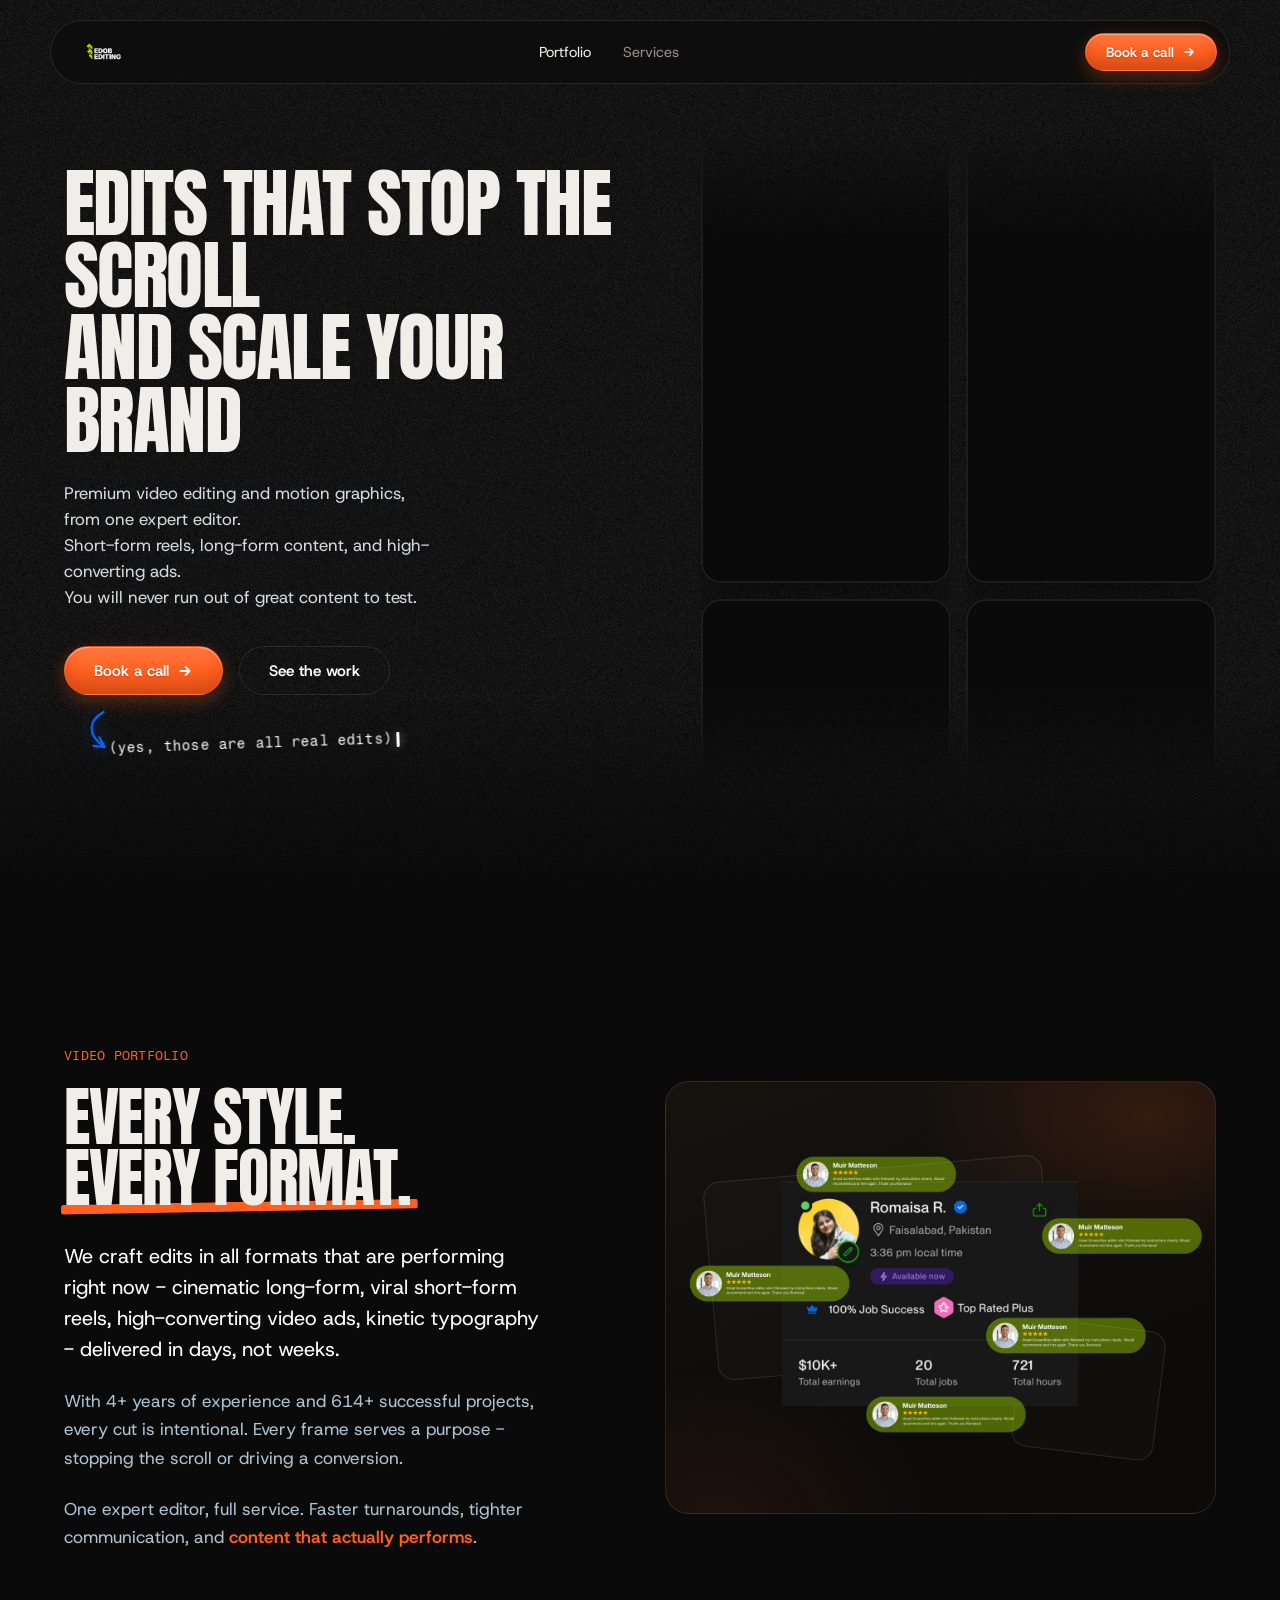
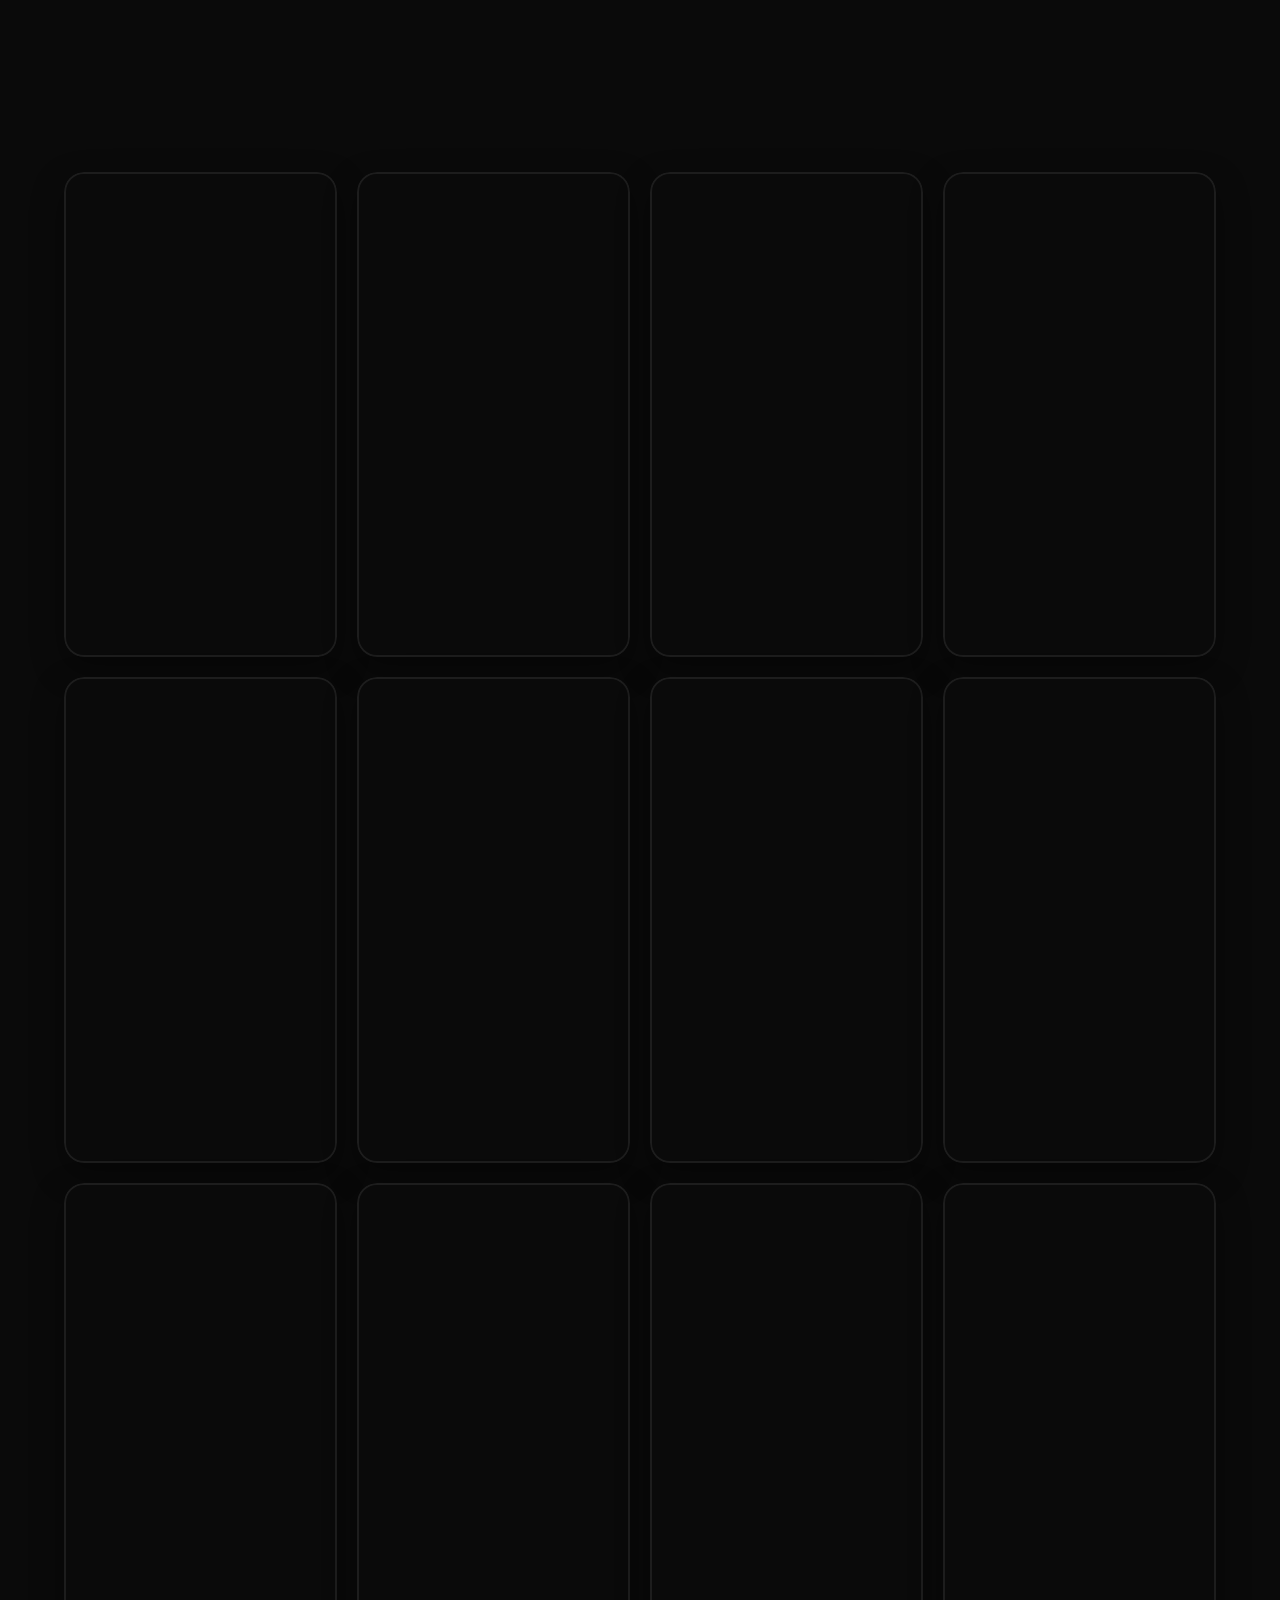
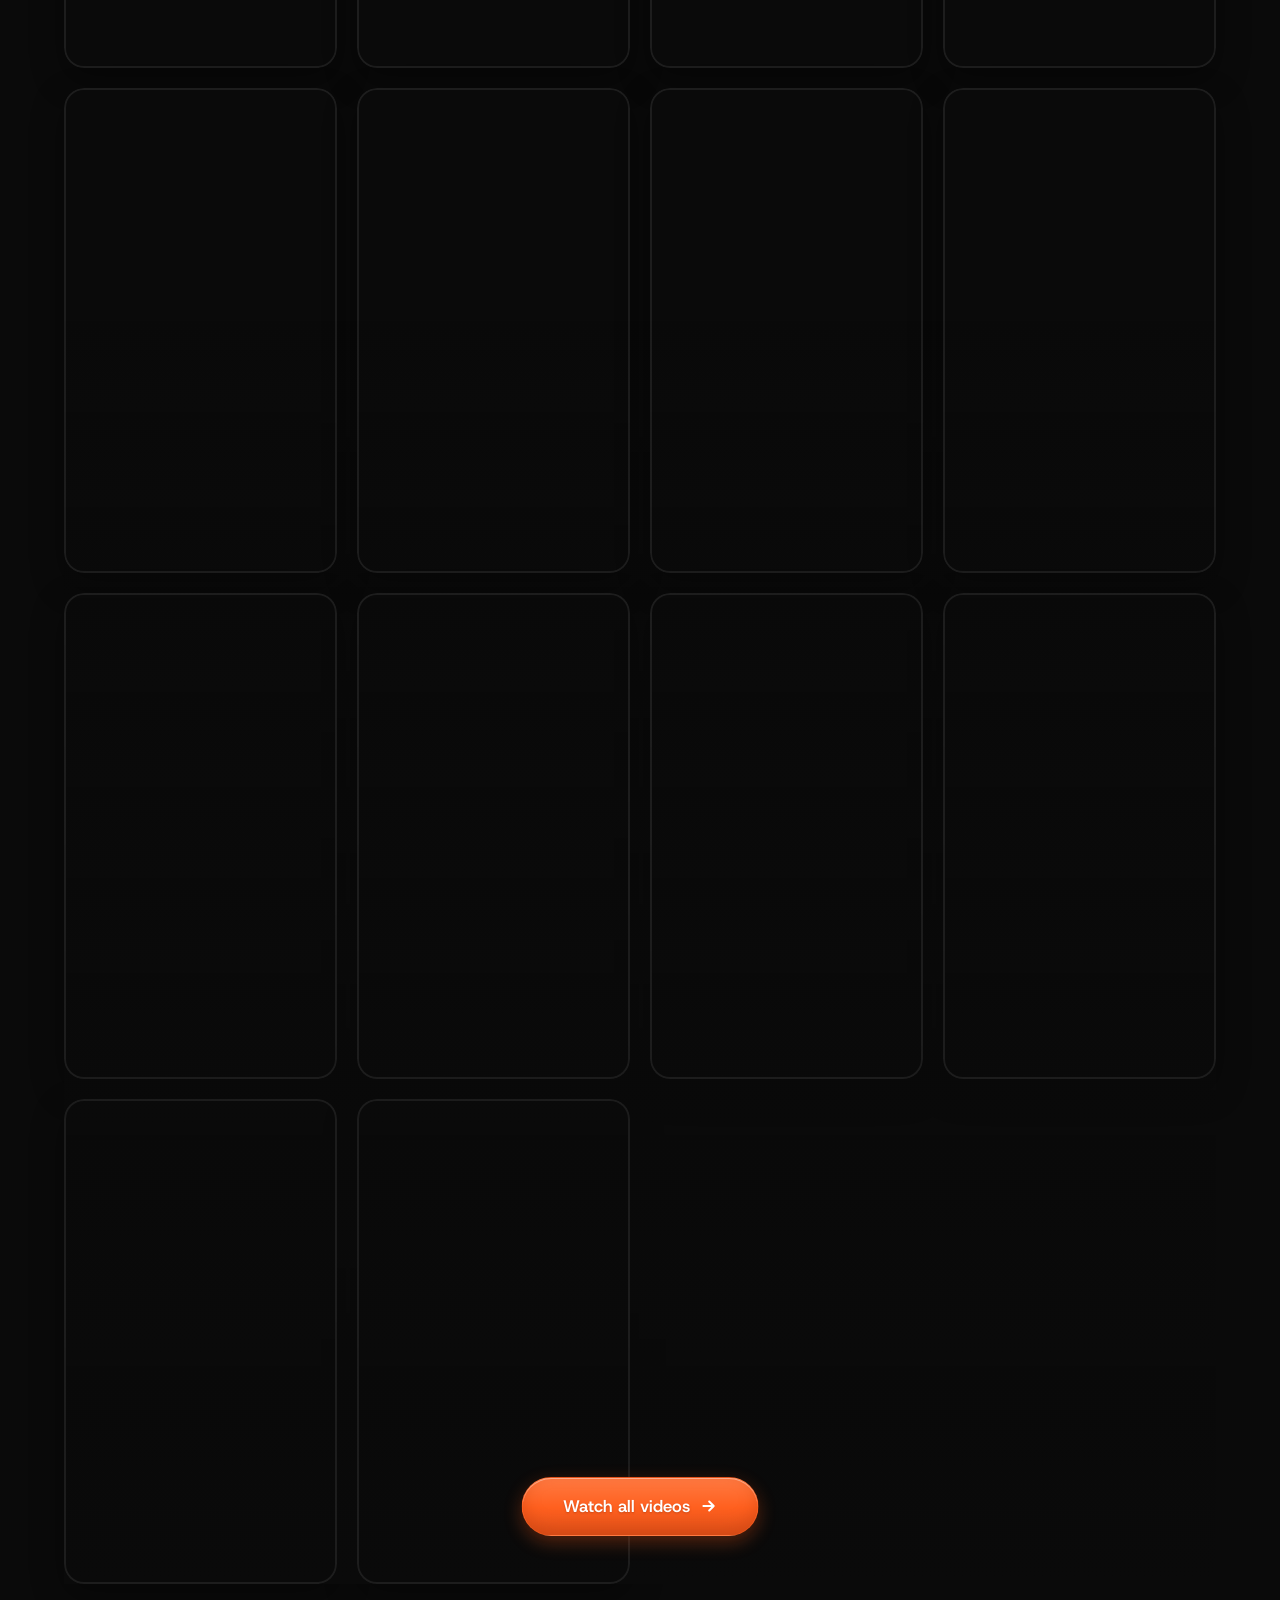
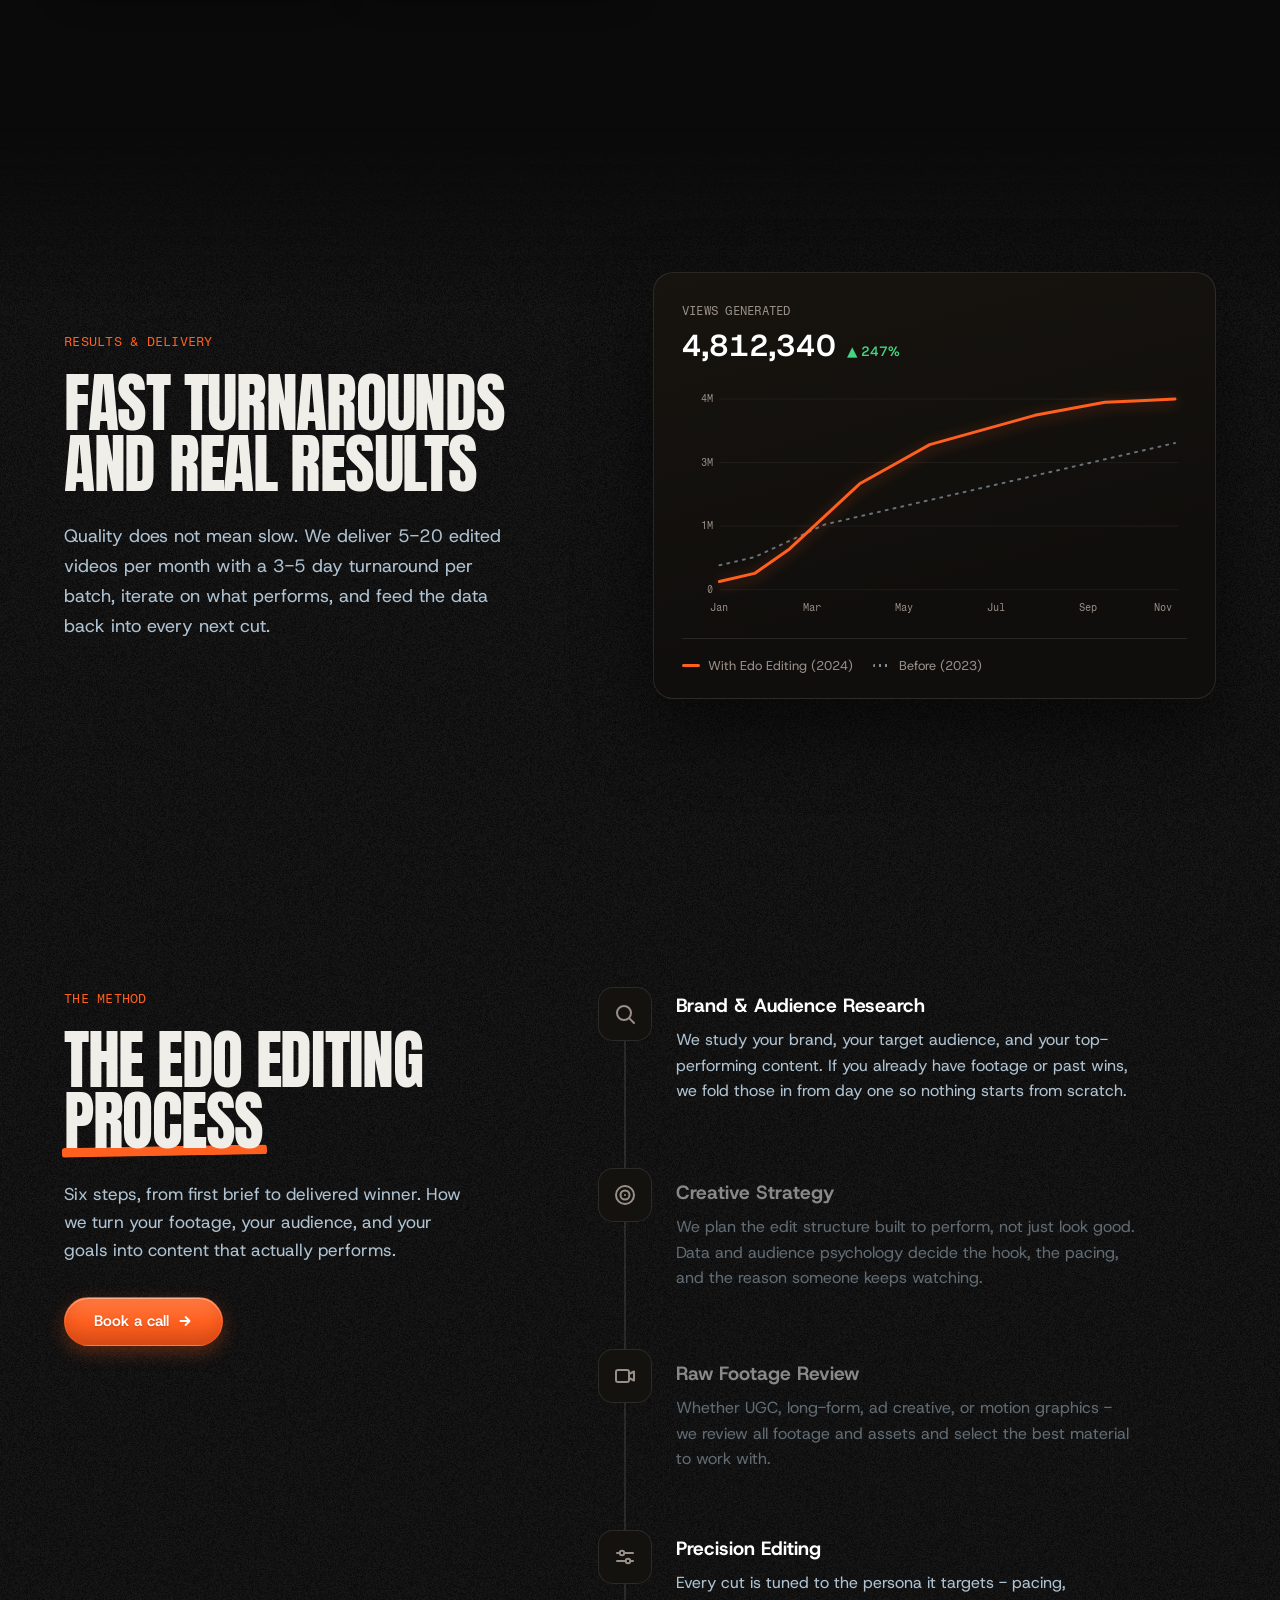
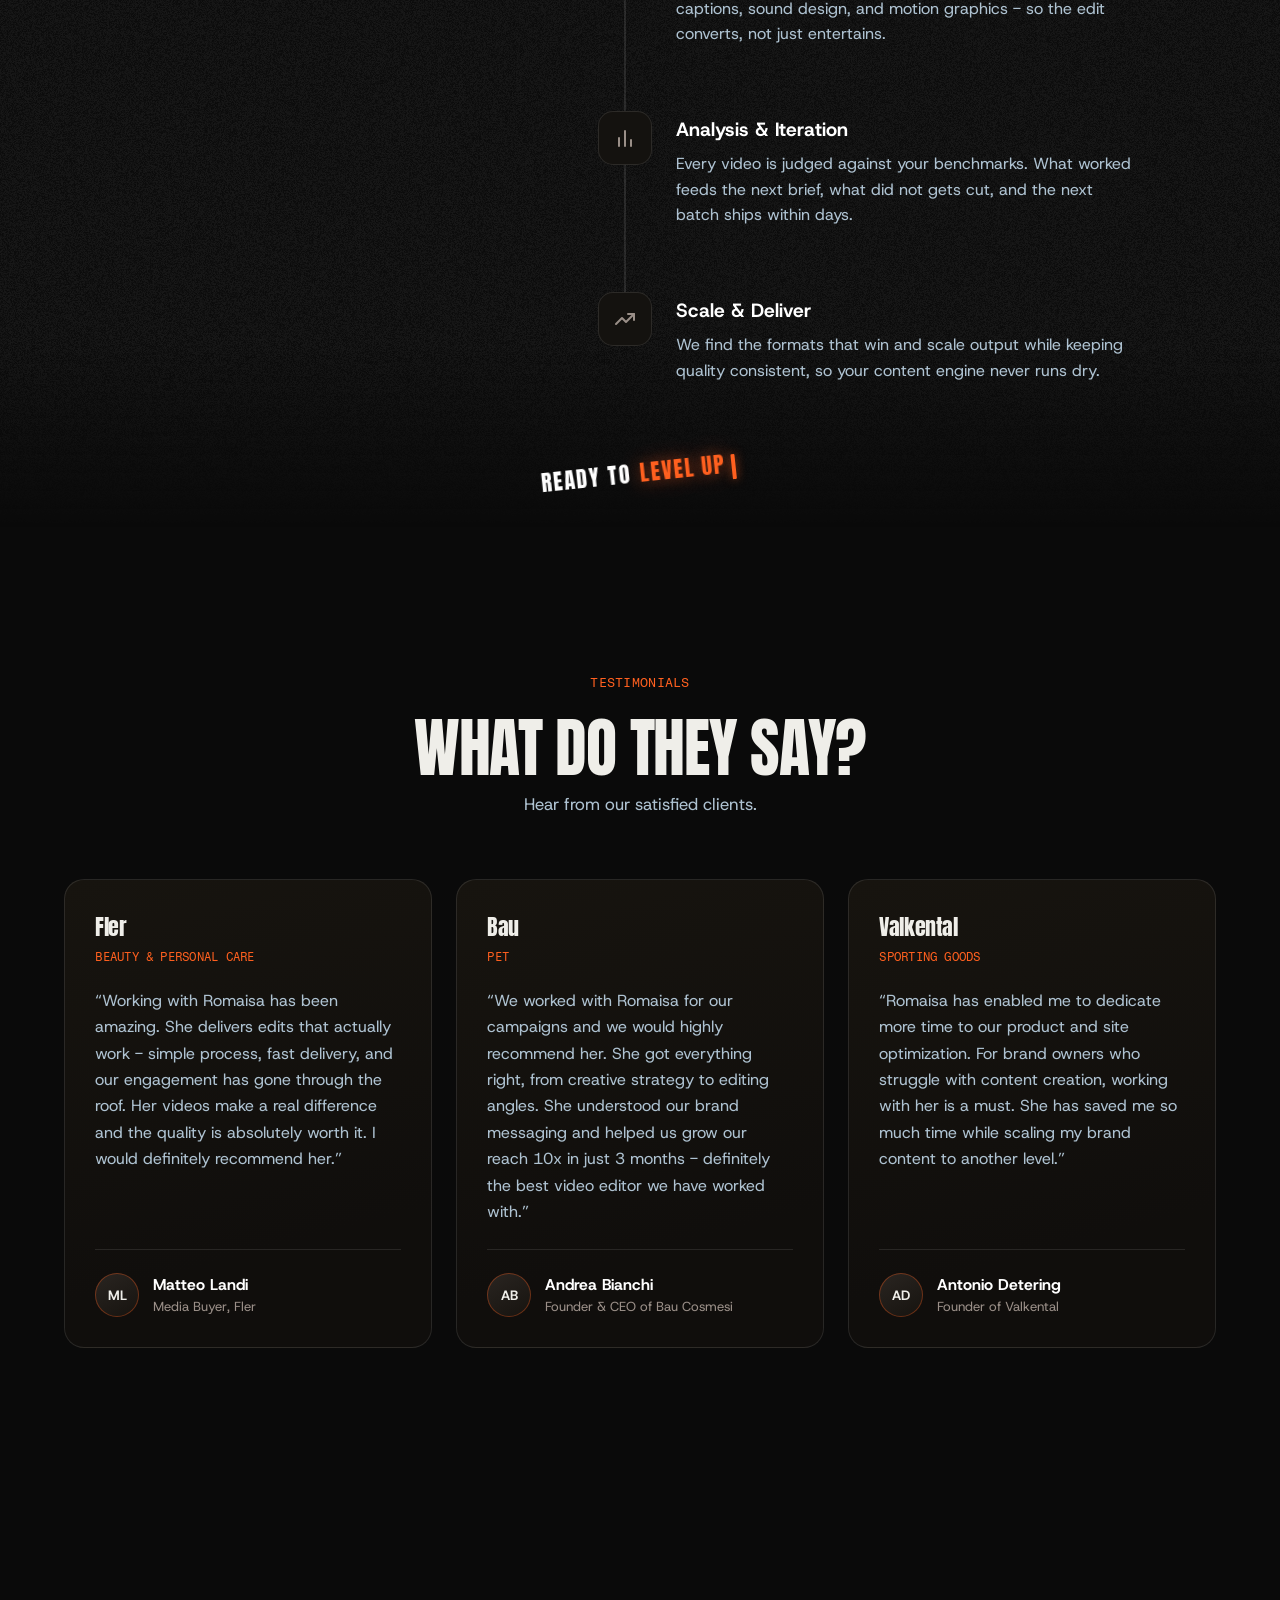
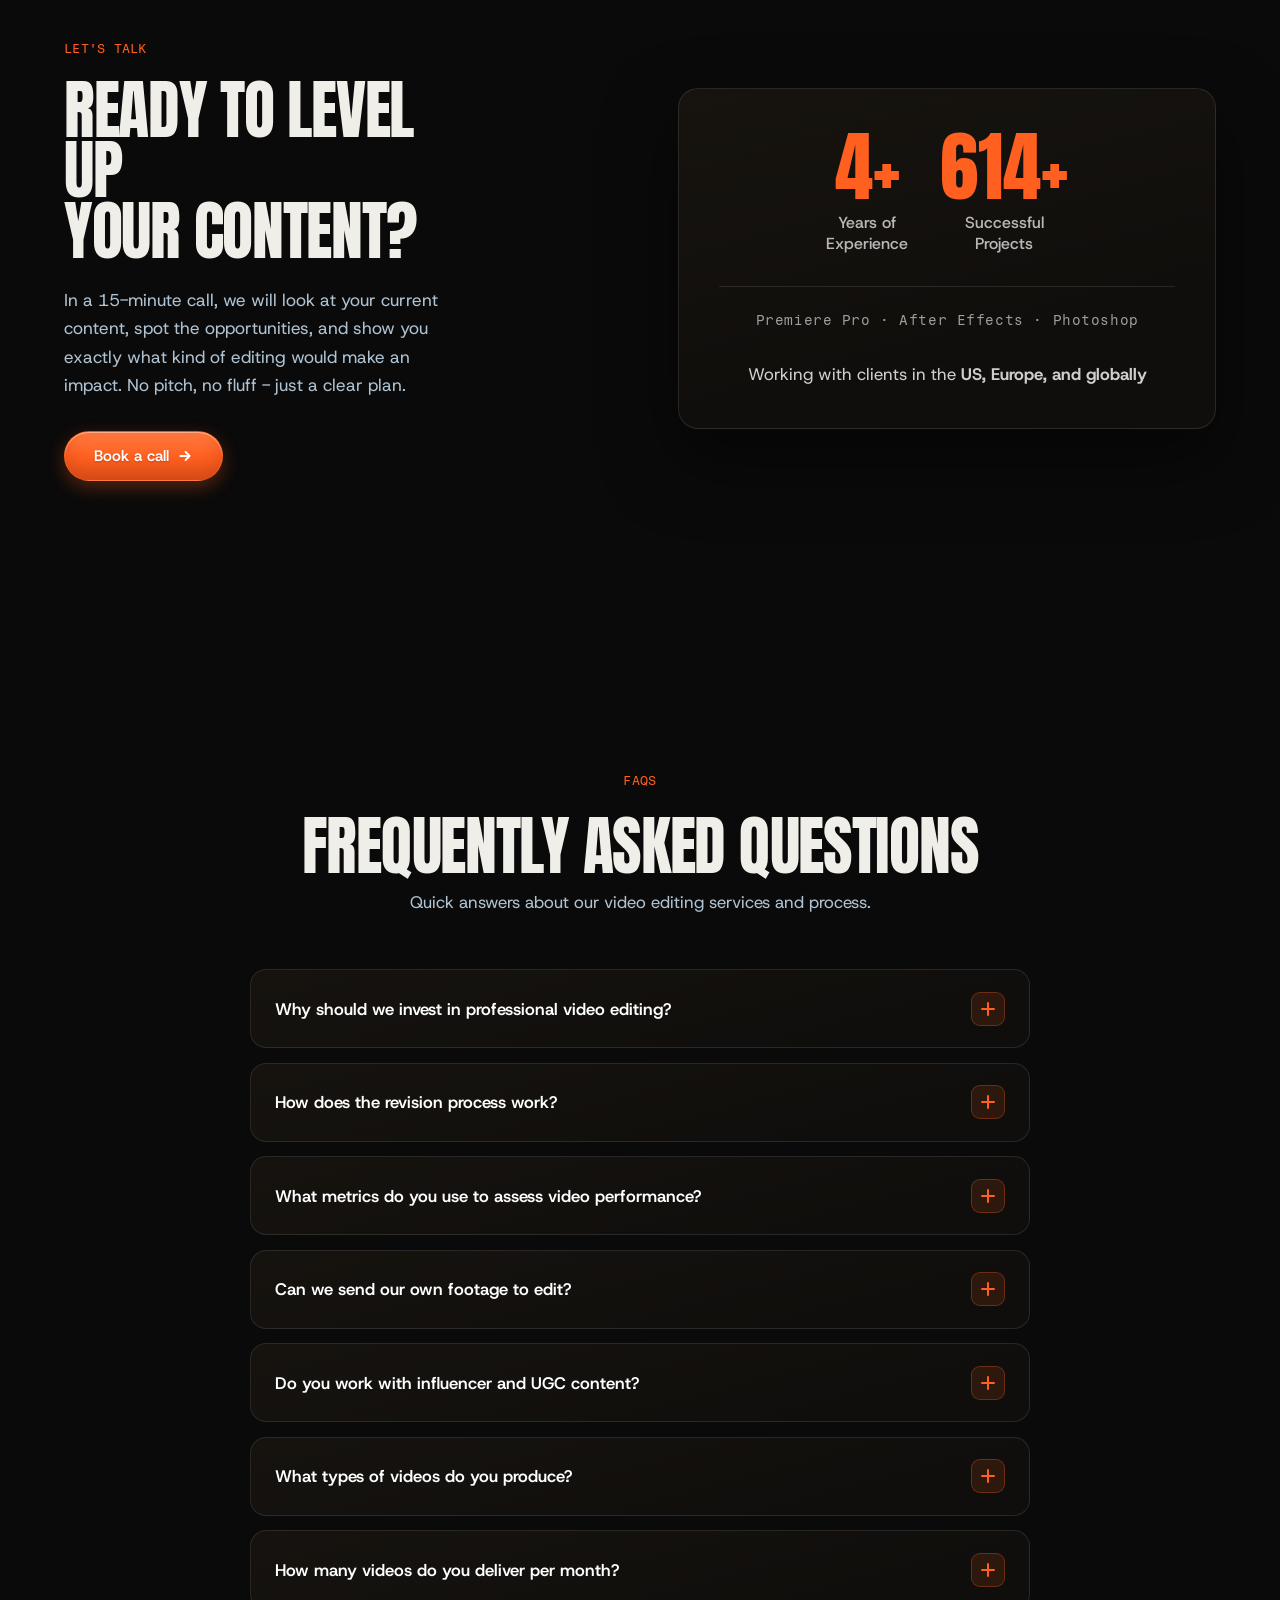
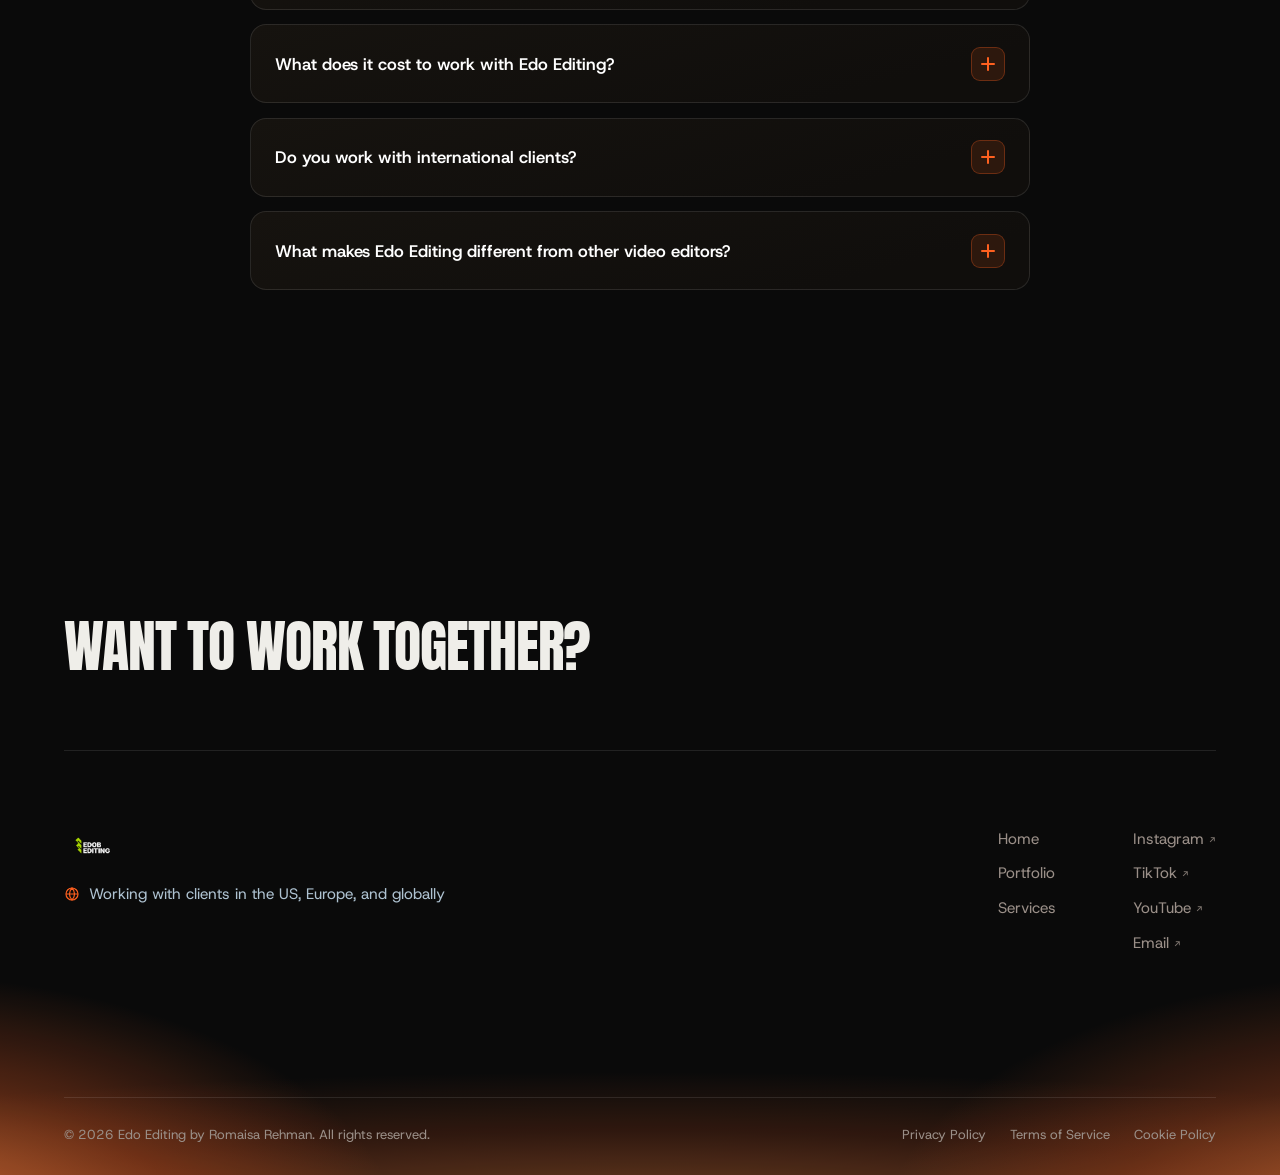
==== commit 9272dca1: "Remove preloader animation video" ====
--- a/index.html
+++ b/index.html
@@ -23,93 +23,8 @@
 </head>
 
 <body>
-  <!-- Preloader -->
-  <div id="loader" aria-hidden="true">
-    <picture>
-      <source type="image/webp" srcset="preloader-animation.webp" />
-      <img class="loader__video" src="preloader-animation.gif" alt="" aria-hidden="true" />
-    </picture>
-    <div class="loader__bottom">
-      <span class="loader__pct" id="loader-pct">0%</span>
-      <div class="loader__bar">
-        <div class="loader__bar-fill" id="loader-bar"></div>
-      </div>
-    </div>
-  </div>
-
   <script>
-    (function () {
-      var l = document.getElementById("loader"),
-        b = document.getElementById("loader-bar"),
-        p = document.getElementById("loader-pct");
-      if (!l || !b) return;
-      document.documentElement.style.overflow = "hidden";
-      var t0 = performance.now(),
-        DUR = 3967,
-        finished = false,
-        secondLoop = false,
-        ready = { dom: false, load: false, fonts: false },
-        shown = 0;
-
-      document.addEventListener("DOMContentLoaded", function () {
-        ready.dom = true;
-        window.dispatchEvent(new Event("dunk:preload"));
-      });
-      window.addEventListener("load", function () {
-        ready.load = true;
-      });
-      if (document.fonts && document.fonts.ready) {
-        document.fonts.ready.then(function () {
-          ready.fonts = true;
-        });
-      }
-
-      function allReady() {
-        return ready.dom && ready.load && ready.fonts;
-      }
-
-      function frame(now) {
-        if (finished) return;
-        var el = now - t0,
-          target = !secondLoop
-            ? Math.min(el / DUR, 1) * 70
-            : 70 + Math.min((el - DUR) / DUR, 1) * 30;
-        if (target > shown) shown = target;
-        b.style.width = shown + "%";
-        p.textContent = Math.round(shown) + "%";
-        if (!secondLoop && el >= DUR) {
-          if (allReady()) {
-            finish();
-            return;
-          }
-          secondLoop = true;
-        } else if (secondLoop && el >= DUR * 2) {
-          finish();
-          return;
-        }
-        requestAnimationFrame(frame);
-      }
-
-      requestAnimationFrame(frame);
-      setTimeout(finish, 10000);
-
-      function finish() {
-        if (finished) return;
-        finished = true;
-        b.style.transition = "width .25s ease";
-        b.style.width = "100%";
-        p.textContent = "100%";
-        setTimeout(function () {
-          l.classList.add("is-done");
-          document.documentElement.style.overflow = "";
-          window.__loaderDone = true;
-          window.dispatchEvent(new Event("dunk:loader-done"));
-          setTimeout(function () {
-            l.remove();
-          }, 600);
-        }, 300);
-      }
-    })();
+    window.__loaderDone = true;
   </script>
 
   <!-- Navigation Header -->
